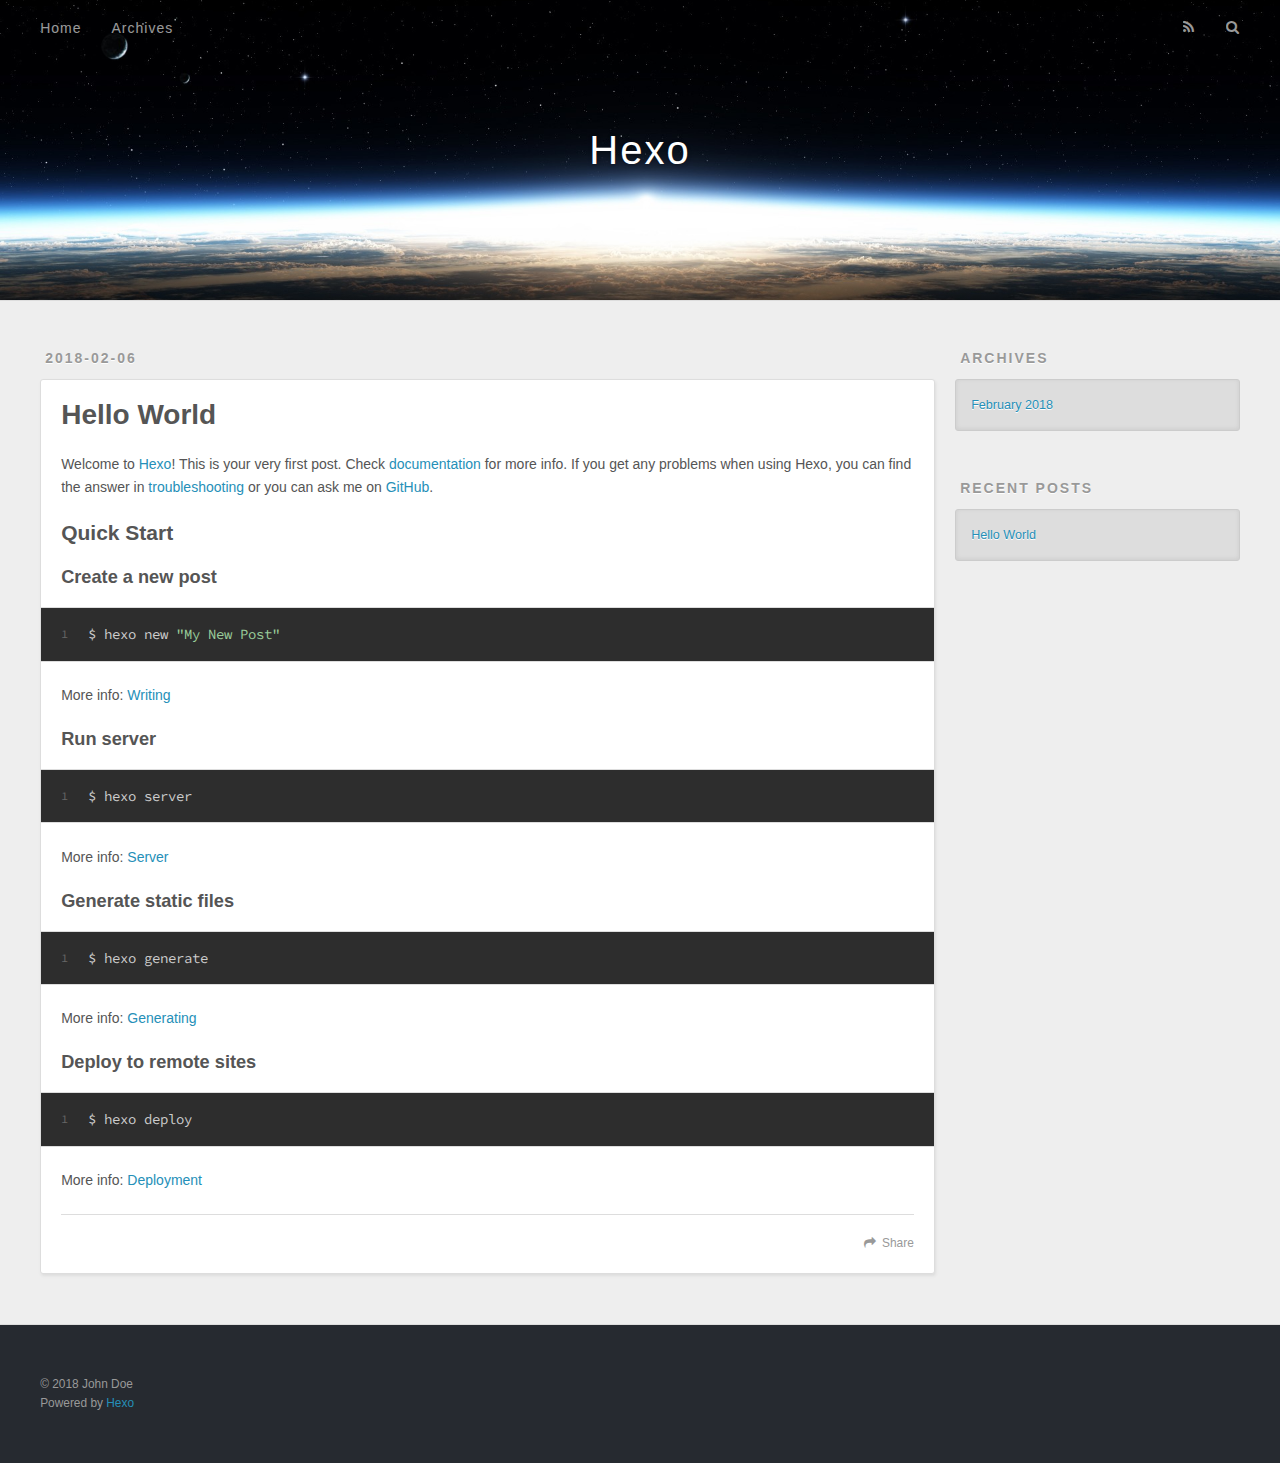
==== index.html @ 39b3f88a "Site updated: 2018-02-06 17:50:25" ====
<!DOCTYPE html>
<html>
<head>
  <meta charset="utf-8">
  
  <title>Hexo</title>
  <meta name="viewport" content="width=device-width, initial-scale=1, maximum-scale=1">
  <meta property="og:type" content="website">
<meta property="og:title" content="Hexo">
<meta property="og:url" content="http://yoursite.com/index.html">
<meta property="og:site_name" content="Hexo">
<meta name="twitter:card" content="summary">
<meta name="twitter:title" content="Hexo">
  
    <link rel="alternate" href="/atom.xml" title="Hexo" type="application/atom+xml">
  
  
    <link rel="icon" href="/favicon.png">
  
  
    <link href="//fonts.googleapis.com/css?family=Source+Code+Pro" rel="stylesheet" type="text/css">
  
  <link rel="stylesheet" href="/css/style.css">
  

</head>

<body>
  <div id="container">
    <div id="wrap">
      <header id="header">
  <div id="banner"></div>
  <div id="header-outer" class="outer">
    <div id="header-title" class="inner">
      <h1 id="logo-wrap">
        <a href="/" id="logo">Hexo</a>
      </h1>
      
    </div>
    <div id="header-inner" class="inner">
      <nav id="main-nav">
        <a id="main-nav-toggle" class="nav-icon"></a>
        
          <a class="main-nav-link" href="/">Home</a>
        
          <a class="main-nav-link" href="/archives">Archives</a>
        
      </nav>
      <nav id="sub-nav">
        
          <a id="nav-rss-link" class="nav-icon" href="/atom.xml" title="RSS Feed"></a>
        
        <a id="nav-search-btn" class="nav-icon" title="Search"></a>
      </nav>
      <div id="search-form-wrap">
        <form action="//google.com/search" method="get" accept-charset="UTF-8" class="search-form"><input type="search" name="q" class="search-form-input" placeholder="Search"><button type="submit" class="search-form-submit">&#xF002;</button><input type="hidden" name="sitesearch" value="http://yoursite.com"></form>
      </div>
    </div>
  </div>
</header>
      <div class="outer">
        <section id="main">
  
    <article id="post-hello-world" class="article article-type-post" itemscope itemprop="blogPost">
  <div class="article-meta">
    <a href="/2018/02/06/hello-world/" class="article-date">
  <time datetime="2018-02-06T09:30:48.833Z" itemprop="datePublished">2018-02-06</time>
</a>
    
  </div>
  <div class="article-inner">
    
    
      <header class="article-header">
        
  
    <h1 itemprop="name">
      <a class="article-title" href="/2018/02/06/hello-world/">Hello World</a>
    </h1>
  

      </header>
    
    <div class="article-entry" itemprop="articleBody">
      
        <p>Welcome to <a href="https://hexo.io/" target="_blank" rel="noopener">Hexo</a>! This is your very first post. Check <a href="https://hexo.io/docs/" target="_blank" rel="noopener">documentation</a> for more info. If you get any problems when using Hexo, you can find the answer in <a href="https://hexo.io/docs/troubleshooting.html" target="_blank" rel="noopener">troubleshooting</a> or you can ask me on <a href="https://github.com/hexojs/hexo/issues" target="_blank" rel="noopener">GitHub</a>.</p>
<h2 id="Quick-Start"><a href="#Quick-Start" class="headerlink" title="Quick Start"></a>Quick Start</h2><h3 id="Create-a-new-post"><a href="#Create-a-new-post" class="headerlink" title="Create a new post"></a>Create a new post</h3><figure class="highlight bash"><table><tr><td class="gutter"><pre><span class="line">1</span><br></pre></td><td class="code"><pre><span class="line">$ hexo new <span class="string">"My New Post"</span></span><br></pre></td></tr></table></figure>
<p>More info: <a href="https://hexo.io/docs/writing.html" target="_blank" rel="noopener">Writing</a></p>
<h3 id="Run-server"><a href="#Run-server" class="headerlink" title="Run server"></a>Run server</h3><figure class="highlight bash"><table><tr><td class="gutter"><pre><span class="line">1</span><br></pre></td><td class="code"><pre><span class="line">$ hexo server</span><br></pre></td></tr></table></figure>
<p>More info: <a href="https://hexo.io/docs/server.html" target="_blank" rel="noopener">Server</a></p>
<h3 id="Generate-static-files"><a href="#Generate-static-files" class="headerlink" title="Generate static files"></a>Generate static files</h3><figure class="highlight bash"><table><tr><td class="gutter"><pre><span class="line">1</span><br></pre></td><td class="code"><pre><span class="line">$ hexo generate</span><br></pre></td></tr></table></figure>
<p>More info: <a href="https://hexo.io/docs/generating.html" target="_blank" rel="noopener">Generating</a></p>
<h3 id="Deploy-to-remote-sites"><a href="#Deploy-to-remote-sites" class="headerlink" title="Deploy to remote sites"></a>Deploy to remote sites</h3><figure class="highlight bash"><table><tr><td class="gutter"><pre><span class="line">1</span><br></pre></td><td class="code"><pre><span class="line">$ hexo deploy</span><br></pre></td></tr></table></figure>
<p>More info: <a href="https://hexo.io/docs/deployment.html" target="_blank" rel="noopener">Deployment</a></p>

      
    </div>
    <footer class="article-footer">
      <a data-url="http://yoursite.com/2018/02/06/hello-world/" data-id="cjdbgsfw900002xyp3kgh2ku7" class="article-share-link">Share</a>
      
      
    </footer>
  </div>
  
</article>


  

</section>
        
          <aside id="sidebar">
  
    

  
    

  
    
  
    
  <div class="widget-wrap">
    <h3 class="widget-title">Archives</h3>
    <div class="widget">
      <ul class="archive-list"><li class="archive-list-item"><a class="archive-list-link" href="/archives/2018/02/">February 2018</a></li></ul>
    </div>
  </div>


  
    
  <div class="widget-wrap">
    <h3 class="widget-title">Recent Posts</h3>
    <div class="widget">
      <ul>
        
          <li>
            <a href="/2018/02/06/hello-world/">Hello World</a>
          </li>
        
      </ul>
    </div>
  </div>

  
</aside>
        
      </div>
      <footer id="footer">
  
  <div class="outer">
    <div id="footer-info" class="inner">
      &copy; 2018 John Doe<br>
      Powered by <a href="http://hexo.io/" target="_blank">Hexo</a>
    </div>
  </div>
</footer>
    </div>
    <nav id="mobile-nav">
  
    <a href="/" class="mobile-nav-link">Home</a>
  
    <a href="/archives" class="mobile-nav-link">Archives</a>
  
</nav>
    

<script src="//ajax.googleapis.com/ajax/libs/jquery/2.0.3/jquery.min.js"></script>


  <link rel="stylesheet" href="/fancybox/jquery.fancybox.css">
  <script src="/fancybox/jquery.fancybox.pack.js"></script>


<script src="/js/script.js"></script>

  </div>
</body>
</html>
---- css/style.css ----
body {
  width: 100%;
}
body:before,
body:after {
  content: "";
  display: table;
}
body:after {
  clear: both;
}
html,
body,
div,
span,
applet,
object,
iframe,
h1,
h2,
h3,
h4,
h5,
h6,
p,
blockquote,
pre,
a,
abbr,
acronym,
address,
big,
cite,
code,
del,
dfn,
em,
img,
ins,
kbd,
q,
s,
samp,
small,
strike,
strong,
sub,
sup,
tt,
var,
dl,
dt,
dd,
ol,
ul,
li,
fieldset,
form,
label,
legend,
table,
caption,
tbody,
tfoot,
thead,
tr,
th,
td {
  margin: 0;
  padding: 0;
  border: 0;
  outline: 0;
  font-weight: inherit;
  font-style: inherit;
  font-family: inherit;
  font-size: 100%;
  vertical-align: baseline;
}
body {
  line-height: 1;
  color: #000;
  background: #fff;
}
ol,
ul {
  list-style: none;
}
table {
  border-collapse: separate;
  border-spacing: 0;
  vertical-align: middle;
}
caption,
th,
td {
  text-align: left;
  font-weight: normal;
  vertical-align: middle;
}
a img {
  border: none;
}
input,
button {
  margin: 0;
  padding: 0;
}
input::-moz-focus-inner,
button::-moz-focus-inner {
  border: 0;
  padding: 0;
}
@font-face {
  font-family: FontAwesome;
  font-style: normal;
  font-weight: normal;
  src: url("fonts/fontawesome-webfont.eot?v=#4.0.3");
  src: url("fonts/fontawesome-webfont.eot?#iefix&v=#4.0.3") format("embedded-opentype"), url("fonts/fontawesome-webfont.woff?v=#4.0.3") format("woff"), url("fonts/fontawesome-webfont.ttf?v=#4.0.3") format("truetype"), url("fonts/fontawesome-webfont.svg#fontawesomeregular?v=#4.0.3") format("svg");
}
html,
body,
#container {
  height: 100%;
}
body {
  background: #eee;
  font: 14px "Helvetica Neue", Helvetica, Arial, sans-serif;
  -webkit-text-size-adjust: 100%;
}
.outer {
  max-width: 1220px;
  margin: 0 auto;
  padding: 0 20px;
}
.outer:before,
.outer:after {
  content: "";
  display: table;
}
.outer:after {
  clear: both;
}
.inner {
  display: inline;
  float: left;
  width: 98.33333333333333%;
  margin: 0 0.833333333333333%;
}
.left,
.alignleft {
  float: left;
}
.right,
.alignright {
  float: right;
}
.clear {
  clear: both;
}
#container {
  position: relative;
}
.mobile-nav-on {
  overflow: hidden;
}
#wrap {
  height: 100%;
  width: 100%;
  position: absolute;
  top: 0;
  left: 0;
  -webkit-transition: 0.2s ease-out;
  -moz-transition: 0.2s ease-out;
  -ms-transition: 0.2s ease-out;
  transition: 0.2s ease-out;
  z-index: 1;
  background: #eee;
}
.mobile-nav-on #wrap {
  left: 280px;
}
@media screen and (min-width: 768px) {
  #main {
    display: inline;
    float: left;
    width: 73.33333333333333%;
    margin: 0 0.833333333333333%;
  }
}
.article-date,
.article-category-link,
.archive-year,
.widget-title {
  text-decoration: none;
  text-transform: uppercase;
  letter-spacing: 2px;
  color: #999;
  margin-bottom: 1em;
  margin-left: 5px;
  line-height: 1em;
  text-shadow: 0 1px #fff;
  font-weight: bold;
}
.article-inner,
.archive-article-inner {
  background: #fff;
  -webkit-box-shadow: 1px 2px 3px #ddd;
  box-shadow: 1px 2px 3px #ddd;
  border: 1px solid #ddd;
  border-radius: 3px;
}
.article-entry h1,
.widget h1 {
  font-size: 2em;
}
.article-entry h2,
.widget h2 {
  font-size: 1.5em;
}
.article-entry h3,
.widget h3 {
  font-size: 1.3em;
}
.article-entry h4,
.widget h4 {
  font-size: 1.2em;
}
.article-entry h5,
.widget h5 {
  font-size: 1em;
}
.article-entry h6,
.widget h6 {
  font-size: 1em;
  color: #999;
}
.article-entry hr,
.widget hr {
  border: 1px dashed #ddd;
}
.article-entry strong,
.widget strong {
  font-weight: bold;
}
.article-entry em,
.widget em,
.article-entry cite,
.widget cite {
  font-style: italic;
}
.article-entry sup,
.widget sup,
.article-entry sub,
.widget sub {
  font-size: 0.75em;
  line-height: 0;
  position: relative;
  vertical-align: baseline;
}
.article-entry sup,
.widget sup {
  top: -0.5em;
}
.article-entry sub,
.widget sub {
  bottom: -0.2em;
}
.article-entry small,
.widget small {
  font-size: 0.85em;
}
.article-entry acronym,
.widget acronym,
.article-entry abbr,
.widget abbr {
  border-bottom: 1px dotted;
}
.article-entry ul,
.widget ul,
.article-entry ol,
.widget ol,
.article-entry dl,
.widget dl {
  margin: 0 20px;
  line-height: 1.6em;
}
.article-entry ul ul,
.widget ul ul,
.article-entry ol ul,
.widget ol ul,
.article-entry ul ol,
.widget ul ol,
.article-entry ol ol,
.widget ol ol {
  margin-top: 0;
  margin-bottom: 0;
}
.article-entry ul,
.widget ul {
  list-style: disc;
}
.article-entry ol,
.widget ol {
  list-style: decimal;
}
.article-entry dt,
.widget dt {
  font-weight: bold;
}
#header {
  height: 300px;
  position: relative;
  border-bottom: 1px solid #ddd;
}
#header:before,
#header:after {
  content: "";
  position: absolute;
  left: 0;
  right: 0;
  height: 40px;
}
#header:before {
  top: 0;
  background: -webkit-linear-gradient(rgba(0,0,0,0.2), transparent);
  background: -moz-linear-gradient(rgba(0,0,0,0.2), transparent);
  background: -ms-linear-gradient(rgba(0,0,0,0.2), transparent);
  background: linear-gradient(rgba(0,0,0,0.2), transparent);
}
#header:after {
  bottom: 0;
  background: -webkit-linear-gradient(transparent, rgba(0,0,0,0.2));
  background: -moz-linear-gradient(transparent, rgba(0,0,0,0.2));
  background: -ms-linear-gradient(transparent, rgba(0,0,0,0.2));
  background: linear-gradient(transparent, rgba(0,0,0,0.2));
}
#header-outer {
  height: 100%;
  position: relative;
}
#header-inner {
  position: relative;
  overflow: hidden;
}
#banner {
  position: absolute;
  top: 0;
  left: 0;
  width: 100%;
  height: 100%;
  background: url("images/banner.jpg") center #000;
  -webkit-background-size: cover;
  -moz-background-size: cover;
  background-size: cover;
  z-index: -1;
}
#header-title {
  text-align: center;
  height: 40px;
  position: absolute;
  top: 50%;
  left: 0;
  margin-top: -20px;
}
#logo,
#subtitle {
  text-decoration: none;
  color: #fff;
  font-weight: 300;
  text-shadow: 0 1px 4px rgba(0,0,0,0.3);
}
#logo {
  font-size: 40px;
  line-height: 40px;
  letter-spacing: 2px;
}
#subtitle {
  font-size: 16px;
  line-height: 16px;
  letter-spacing: 1px;
}
#subtitle-wrap {
  margin-top: 16px;
}
#main-nav {
  float: left;
  margin-left: -15px;
}
.nav-icon,
.main-nav-link {
  float: left;
  color: #fff;
  opacity: 0.6;
  text-decoration: none;
  text-shadow: 0 1px rgba(0,0,0,0.2);
  -webkit-transition: opacity 0.2s;
  -moz-transition: opacity 0.2s;
  -ms-transition: opacity 0.2s;
  transition: opacity 0.2s;
  display: block;
  padding: 20px 15px;
}
.nav-icon:hover,
.main-nav-link:hover {
  opacity: 1;
}
.nav-icon {
  font-family: FontAwesome;
  text-align: center;
  font-size: 14px;
  width: 14px;
  height: 14px;
  padding: 20px 15px;
  position: relative;
  cursor: pointer;
}
.main-nav-link {
  font-weight: 300;
  letter-spacing: 1px;
}
@media screen and (max-width: 479px) {
  .main-nav-link {
    display: none;
  }
}
#main-nav-toggle {
  display: none;
}
#main-nav-toggle:before {
  content: "\f0c9";
}
@media screen and (max-width: 479px) {
  #main-nav-toggle {
    display: block;
  }
}
#sub-nav {
  float: right;
  margin-right: -15px;
}
#nav-rss-link:before {
  content: "\f09e";
}
#nav-search-btn:before {
  content: "\f002";
}
#search-form-wrap {
  position: absolute;
  top: 15px;
  width: 150px;
  height: 30px;
  right: -150px;
  opacity: 0;
  -webkit-transition: 0.2s ease-out;
  -moz-transition: 0.2s ease-out;
  -ms-transition: 0.2s ease-out;
  transition: 0.2s ease-out;
}
#search-form-wrap.on {
  opacity: 1;
  right: 0;
}
@media screen and (max-width: 479px) {
  #search-form-wrap {
    width: 100%;
    right: -100%;
  }
}
.search-form {
  position: absolute;
  top: 0;
  left: 0;
  right: 0;
  background: #fff;
  padding: 5px 15px;
  border-radius: 15px;
  -webkit-box-shadow: 0 0 10px rgba(0,0,0,0.3);
  box-shadow: 0 0 10px rgba(0,0,0,0.3);
}
.search-form-input {
  border: none;
  background: none;
  color: #555;
  width: 100%;
  font: 13px "Helvetica Neue", Helvetica, Arial, sans-serif;
  outline: none;
}
.search-form-input::-webkit-search-results-decoration,
.search-form-input::-webkit-search-cancel-button {
  -webkit-appearance: none;
}
.search-form-submit {
  position: absolute;
  top: 50%;
  right: 10px;
  margin-top: -7px;
  font: 13px FontAwesome;
  border: none;
  background: none;
  color: #bbb;
  cursor: pointer;
}
.search-form-submit:hover,
.search-form-submit:focus {
  color: #777;
}
.article {
  margin: 50px 0;
}
.article-inner {
  overflow: hidden;
}
.article-meta:before,
.article-meta:after {
  content: "";
  display: table;
}
.article-meta:after {
  clear: both;
}
.article-date {
  float: left;
}
.article-category {
  float: left;
  line-height: 1em;
  color: #ccc;
  text-shadow: 0 1px #fff;
  margin-left: 8px;
}
.article-category:before {
  content: "\2022";
}
.article-category-link {
  margin: 0 12px 1em;
}
.article-header {
  padding: 20px 20px 0;
}
.article-title {
  text-decoration: none;
  font-size: 2em;
  font-weight: bold;
  color: #555;
  line-height: 1.1em;
  -webkit-transition: color 0.2s;
  -moz-transition: color 0.2s;
  -ms-transition: color 0.2s;
  transition: color 0.2s;
}
a.article-title:hover {
  color: #258fb8;
}
.article-entry {
  color: #555;
  padding: 0 20px;
}
.article-entry:before,
.article-entry:after {
  content: "";
  display: table;
}
.article-entry:after {
  clear: both;
}
.article-entry p,
.article-entry table {
  line-height: 1.6em;
  margin: 1.6em 0;
}
.article-entry h1,
.article-entry h2,
.article-entry h3,
.article-entry h4,
.article-entry h5,
.article-entry h6 {
  font-weight: bold;
}
.article-entry h1,
.article-entry h2,
.article-entry h3,
.article-entry h4,
.article-entry h5,
.article-entry h6 {
  line-height: 1.1em;
  margin: 1.1em 0;
}
.article-entry a {
  color: #258fb8;
  text-decoration: none;
}
.article-entry a:hover {
  text-decoration: underline;
}
.article-entry ul,
.article-entry ol,
.article-entry dl {
  margin-top: 1.6em;
  margin-bottom: 1.6em;
}
.article-entry img,
.article-entry video {
  max-width: 100%;
  height: auto;
  display: block;
  margin: auto;
}
.article-entry iframe {
  border: none;
}
.article-entry table {
  width: 100%;
  border-collapse: collapse;
  border-spacing: 0;
}
.article-entry th {
  font-weight: bold;
  border-bottom: 3px solid #ddd;
  padding-bottom: 0.5em;
}
.article-entry td {
  border-bottom: 1px solid #ddd;
  padding: 10px 0;
}
.article-entry blockquote {
  font-family: Georgia, "Times New Roman", serif;
  font-size: 1.4em;
  margin: 1.6em 20px;
  text-align: center;
}
.article-entry blockquote footer {
  font-size: 14px;
  margin: 1.6em 0;
  font-family: "Helvetica Neue", Helvetica, Arial, sans-serif;
}
.article-entry blockquote footer cite:before {
  content: "—";
  padding: 0 0.5em;
}
.article-entry .pullquote {
  text-align: left;
  width: 45%;
  margin: 0;
}
.article-entry .pullquote.left {
  margin-left: 0.5em;
  margin-right: 1em;
}
.article-entry .pullquote.right {
  margin-right: 0.5em;
  margin-left: 1em;
}
.article-entry .caption {
  color: #999;
  display: block;
  font-size: 0.9em;
  margin-top: 0.5em;
  position: relative;
  text-align: center;
}
.article-entry .video-container {
  position: relative;
  padding-top: 56.25%;
  height: 0;
  overflow: hidden;
}
.article-entry .video-container iframe,
.article-entry .video-container object,
.article-entry .video-container embed {
  position: absolute;
  top: 0;
  left: 0;
  width: 100%;
  height: 100%;
  margin-top: 0;
}
.article-more-link a {
  display: inline-block;
  line-height: 1em;
  padding: 6px 15px;
  border-radius: 15px;
  background: #eee;
  color: #999;
  text-shadow: 0 1px #fff;
  text-decoration: none;
}
.article-more-link a:hover {
  background: #258fb8;
  color: #fff;
  text-decoration: none;
  text-shadow: 0 1px #1e7293;
}
.article-footer {
  font-size: 0.85em;
  line-height: 1.6em;
  border-top: 1px solid #ddd;
  padding-top: 1.6em;
  margin: 0 20px 20px;
}
.article-footer:before,
.article-footer:after {
  content: "";
  display: table;
}
.article-footer:after {
  clear: both;
}
.article-footer a {
  color: #999;
  text-decoration: none;
}
.article-footer a:hover {
  color: #555;
}
.article-tag-list-item {
  float: left;
  margin-right: 10px;
}
.article-tag-list-link:before {
  content: "#";
}
.article-comment-link {
  float: right;
}
.article-comment-link:before {
  content: "\f075";
  font-family: FontAwesome;
  padding-right: 8px;
}
.article-share-link {
  cursor: pointer;
  float: right;
  margin-left: 20px;
}
.article-share-link:before {
  content: "\f064";
  font-family: FontAwesome;
  padding-right: 6px;
}
#article-nav {
  position: relative;
}
#article-nav:before,
#article-nav:after {
  content: "";
  display: table;
}
#article-nav:after {
  clear: both;
}
@media screen and (min-width: 768px) {
  #article-nav {
    margin: 50px 0;
  }
  #article-nav:before {
    width: 8px;
    height: 8px;
    position: absolute;
    top: 50%;
    left: 50%;
    margin-top: -4px;
    margin-left: -4px;
    content: "";
    border-radius: 50%;
    background: #ddd;
    -webkit-box-shadow: 0 1px 2px #fff;
    box-shadow: 0 1px 2px #fff;
  }
}
.article-nav-link-wrap {
  text-decoration: none;
  text-shadow: 0 1px #fff;
  color: #999;
  -webkit-box-sizing: border-box;
  -moz-box-sizing: border-box;
  box-sizing: border-box;
  margin-top: 50px;
  text-align: center;
  display: block;
}
.article-nav-link-wrap:hover {
  color: #555;
}
@media screen and (min-width: 768px) {
  .article-nav-link-wrap {
    width: 50%;
    margin-top: 0;
  }
}
@media screen and (min-width: 768px) {
  #article-nav-newer {
    float: left;
    text-align: right;
    padding-right: 20px;
  }
}
@media screen and (min-width: 768px) {
  #article-nav-older {
    float: right;
    text-align: left;
    padding-left: 20px;
  }
}
.article-nav-caption {
  text-transform: uppercase;
  letter-spacing: 2px;
  color: #ddd;
  line-height: 1em;
  font-weight: bold;
}
#article-nav-newer .article-nav-caption {
  margin-right: -2px;
}
.article-nav-title {
  font-size: 0.85em;
  line-height: 1.6em;
  margin-top: 0.5em;
}
.article-share-box {
  position: absolute;
  display: none;
  background: #fff;
  -webkit-box-shadow: 1px 2px 10px rgba(0,0,0,0.2);
  box-shadow: 1px 2px 10px rgba(0,0,0,0.2);
  border-radius: 3px;
  margin-left: -145px;
  overflow: hidden;
  z-index: 1;
}
.article-share-box.on {
  display: block;
}
.article-share-input {
  width: 100%;
  background: none;
  -webkit-box-sizing: border-box;
  -moz-box-sizing: border-box;
  box-sizing: border-box;
  font: 14px "Helvetica Neue", Helvetica, Arial, sans-serif;
  padding: 0 15px;
  color: #555;
  outline: none;
  border: 1px solid #ddd;
  border-radius: 3px 3px 0 0;
  height: 36px;
  line-height: 36px;
}
.article-share-links {
  background: #eee;
}
.article-share-links:before,
.article-share-links:after {
  content: "";
  display: table;
}
.article-share-links:after {
  clear: both;
}
.article-share-twitter,
.article-share-facebook,
.article-share-pinterest,
.article-share-google {
  width: 50px;
  height: 36px;
  display: block;
  float: left;
  position: relative;
  color: #999;
  text-shadow: 0 1px #fff;
}
.article-share-twitter:before,
.article-share-facebook:before,
.article-share-pinterest:before,
.article-share-google:before {
  font-size: 20px;
  font-family: FontAwesome;
  width: 20px;
  height: 20px;
  position: absolute;
  top: 50%;
  left: 50%;
  margin-top: -10px;
  margin-left: -10px;
  text-align: center;
}
.article-share-twitter:hover,
.article-share-facebook:hover,
.article-share-pinterest:hover,
.article-share-google:hover {
  color: #fff;
}
.article-share-twitter:before {
  content: "\f099";
}
.article-share-twitter:hover {
  background: #00aced;
  text-shadow: 0 1px #008abe;
}
.article-share-facebook:before {
  content: "\f09a";
}
.article-share-facebook:hover {
  background: #3b5998;
  text-shadow: 0 1px #2f477a;
}
.article-share-pinterest:before {
  content: "\f0d2";
}
.article-share-pinterest:hover {
  background: #cb2027;
  text-shadow: 0 1px #a21a1f;
}
.article-share-google:before {
  content: "\f0d5";
}
.article-share-google:hover {
  background: #dd4b39;
  text-shadow: 0 1px #be3221;
}
.article-gallery {
  background: #000;
  position: relative;
}
.article-gallery-photos {
  position: relative;
  overflow: hidden;
}
.article-gallery-img {
  display: none;
  max-width: 100%;
}
.article-gallery-img:first-child {
  display: block;
}
.article-gallery-img.loaded {
  position: absolute;
  display: block;
}
.article-gallery-img img {
  display: block;
  max-width: 100%;
  margin: 0 auto;
}
#comments {
  background: #fff;
  -webkit-box-shadow: 1px 2px 3px #ddd;
  box-shadow: 1px 2px 3px #ddd;
  padding: 20px;
  border: 1px solid #ddd;
  border-radius: 3px;
  margin: 50px 0;
}
#comments a {
  color: #258fb8;
}
.archives-wrap {
  margin: 50px 0;
}
.archives:before,
.archives:after {
  content: "";
  display: table;
}
.archives:after {
  clear: both;
}
.archive-year-wrap {
  margin-bottom: 1em;
}
.archives {
  -webkit-column-gap: 10px;
  -moz-column-gap: 10px;
  column-gap: 10px;
}
@media screen and (min-width: 480px) and (max-width: 767px) {
  .archives {
    -webkit-column-count: 2;
    -moz-column-count: 2;
    column-count: 2;
  }
}
@media screen and (min-width: 768px) {
  .archives {
    -webkit-column-count: 3;
    -moz-column-count: 3;
    column-count: 3;
  }
}
.archive-article {
  -webkit-column-break-inside: avoid;
  page-break-inside: avoid;
  overflow: hidden;
  break-inside: avoid-column;
}
.archive-article-inner {
  padding: 10px;
  margin-bottom: 15px;
}
.archive-article-title {
  text-decoration: none;
  font-weight: bold;
  color: #555;
  -webkit-transition: color 0.2s;
  -moz-transition: color 0.2s;
  -ms-transition: color 0.2s;
  transition: color 0.2s;
  line-height: 1.6em;
}
.archive-article-title:hover {
  color: #258fb8;
}
.archive-article-footer {
  margin-top: 1em;
}
.archive-article-date {
  color: #999;
  text-decoration: none;
  font-size: 0.85em;
  line-height: 1em;
  margin-bottom: 0.5em;
  display: block;
}
#page-nav {
  margin: 50px auto;
  background: #fff;
  -webkit-box-shadow: 1px 2px 3px #ddd;
  box-shadow: 1px 2px 3px #ddd;
  border: 1px solid #ddd;
  border-radius: 3px;
  text-align: center;
  color: #999;
  overflow: hidden;
}
#page-nav:before,
#page-nav:after {
  content: "";
  display: table;
}
#page-nav:after {
  clear: both;
}
#page-nav a,
#page-nav span {
  padding: 10px 20px;
  line-height: 1;
  height: 2ex;
}
#page-nav a {
  color: #999;
  text-decoration: none;
}
#page-nav a:hover {
  background: #999;
  color: #fff;
}
#page-nav .prev {
  float: left;
}
#page-nav .next {
  float: right;
}
#page-nav .page-number {
  display: inline-block;
}
@media screen and (max-width: 479px) {
  #page-nav .page-number {
    display: none;
  }
}
#page-nav .current {
  color: #555;
  font-weight: bold;
}
#page-nav .space {
  color: #ddd;
}
#footer {
  background: #262a30;
  padding: 50px 0;
  border-top: 1px solid #ddd;
  color: #999;
}
#footer a {
  color: #258fb8;
  text-decoration: none;
}
#footer a:hover {
  text-decoration: underline;
}
#footer-info {
  line-height: 1.6em;
  font-size: 0.85em;
}
.article-entry pre,
.article-entry .highlight {
  background: #2d2d2d;
  margin: 0 -20px;
  padding: 15px 20px;
  border-style: solid;
  border-color: #ddd;
  border-width: 1px 0;
  overflow: auto;
  color: #ccc;
  line-height: 22.400000000000002px;
}
.article-entry .highlight .gutter pre,
.article-entry .gist .gist-file .gist-data .line-numbers {
  color: #666;
  font-size: 0.85em;
}
.article-entry pre,
.article-entry code {
  font-family: "Source Code Pro", Consolas, Monaco, Menlo, Consolas, monospace;
}
.article-entry code {
  background: #eee;
  text-shadow: 0 1px #fff;
  padding: 0 0.3em;
}
.article-entry pre code {
  background: none;
  text-shadow: none;
  padding: 0;
}
.article-entry .highlight pre {
  border: none;
  margin: 0;
  padding: 0;
}
.article-entry .highlight table {
  margin: 0;
  width: auto;
}
.article-entry .highlight td {
  border: none;
  padding: 0;
}
.article-entry .highlight figcaption {
  font-size: 0.85em;
  color: #999;
  line-height: 1em;
  margin-bottom: 1em;
}
.article-entry .highlight figcaption:before,
.article-entry .highlight figcaption:after {
  content: "";
  display: table;
}
.article-entry .highlight figcaption:after {
  clear: both;
}
.article-entry .highlight figcaption a {
  float: right;
}
.article-entry .highlight .gutter pre {
  text-align: right;
  padding-right: 20px;
}
.article-entry .highlight .line {
  height: 22.400000000000002px;
}
.article-entry .highlight .line.marked {
  background: #515151;
}
.article-entry .gist {
  margin: 0 -20px;
  border-style: solid;
  border-color: #ddd;
  border-width: 1px 0;
  background: #2d2d2d;
  padding: 15px 20px 15px 0;
}
.article-entry .gist .gist-file {
  border: none;
  font-family: "Source Code Pro", Consolas, Monaco, Menlo, Consolas, monospace;
  margin: 0;
}
.article-entry .gist .gist-file .gist-data {
  background: none;
  border: none;
}
.article-entry .gist .gist-file .gist-data .line-numbers {
  background: none;
  border: none;
  padding: 0 20px 0 0;
}
.article-entry .gist .gist-file .gist-data .line-data {
  padding: 0 !important;
}
.article-entry .gist .gist-file .highlight {
  margin: 0;
  padding: 0;
  border: none;
}
.article-entry .gist .gist-file .gist-meta {
  background: #2d2d2d;
  color: #999;
  font: 0.85em "Helvetica Neue", Helvetica, Arial, sans-serif;
  text-shadow: 0 0;
  padding: 0;
  margin-top: 1em;
  margin-left: 20px;
}
.article-entry .gist .gist-file .gist-meta a {
  color: #258fb8;
  font-weight: normal;
}
.article-entry .gist .gist-file .gist-meta a:hover {
  text-decoration: underline;
}
pre .comment,
pre .title {
  color: #999;
}
pre .variable,
pre .attribute,
pre .tag,
pre .regexp,
pre .ruby .constant,
pre .xml .tag .title,
pre .xml .pi,
pre .xml .doctype,
pre .html .doctype,
pre .css .id,
pre .css .class,
pre .css .pseudo {
  color: #f2777a;
}
pre .number,
pre .preprocessor,
pre .built_in,
pre .literal,
pre .params,
pre .constant {
  color: #f99157;
}
pre .class,
pre .ruby .class .title,
pre .css .rules .attribute {
  color: #9c9;
}
pre .string,
pre .value,
pre .inheritance,
pre .header,
pre .ruby .symbol,
pre .xml .cdata {
  color: #9c9;
}
pre .css .hexcolor {
  color: #6cc;
}
pre .function,
pre .python .decorator,
pre .python .title,
pre .ruby .function .title,
pre .ruby .title .keyword,
pre .perl .sub,
pre .javascript .title,
pre .coffeescript .title {
  color: #69c;
}
pre .keyword,
pre .javascript .function {
  color: #c9c;
}
@media screen and (max-width: 479px) {
  #mobile-nav {
    position: absolute;
    top: 0;
    left: 0;
    width: 280px;
    height: 100%;
    background: #191919;
    border-right: 1px solid #fff;
  }
}
@media screen and (max-width: 479px) {
  .mobile-nav-link {
    display: block;
    color: #999;
    text-decoration: none;
    padding: 15px 20px;
    font-weight: bold;
  }
  .mobile-nav-link:hover {
    color: #fff;
  }
}
@media screen and (min-width: 768px) {
  #sidebar {
    display: inline;
    float: left;
    width: 23.333333333333332%;
    margin: 0 0.833333333333333%;
  }
}
.widget-wrap {
  margin: 50px 0;
}
.widget {
  color: #777;
  text-shadow: 0 1px #fff;
  background: #ddd;
  -webkit-box-shadow: 0 -1px 4px #ccc inset;
  box-shadow: 0 -1px 4px #ccc inset;
  border: 1px solid #ccc;
  padding: 15px;
  border-radius: 3px;
}
.widget a {
  color: #258fb8;
  text-decoration: none;
}
.widget a:hover {
  text-decoration: underline;
}
.widget ul ul,
.widget ol ul,
.widget dl ul,
.widget ul ol,
.widget ol ol,
.widget dl ol,
.widget ul dl,
.widget ol dl,
.widget dl dl {
  margin-left: 15px;
  list-style: disc;
}
.widget {
  line-height: 1.6em;
  word-wrap: break-word;
  font-size: 0.9em;
}
.widget ul,
.widget ol {
  list-style: none;
  margin: 0;
}
.widget ul ul,
.widget ol ul,
.widget ul ol,
.widget ol ol {
  margin: 0 20px;
}
.widget ul ul,
.widget ol ul {
  list-style: disc;
}
.widget ul ol,
.widget ol ol {
  list-style: decimal;
}
.category-list-count,
.tag-list-count,
.archive-list-count {
  padding-left: 5px;
  color: #999;
  font-size: 0.85em;
}
.category-list-count:before,
.tag-list-count:before,
.archive-list-count:before {
  content: "(";
}
.category-list-count:after,
.tag-list-count:after,
.archive-list-count:after {
  content: ")";
}
.tagcloud a {
  margin-right: 5px;
  display: inline-block;
}
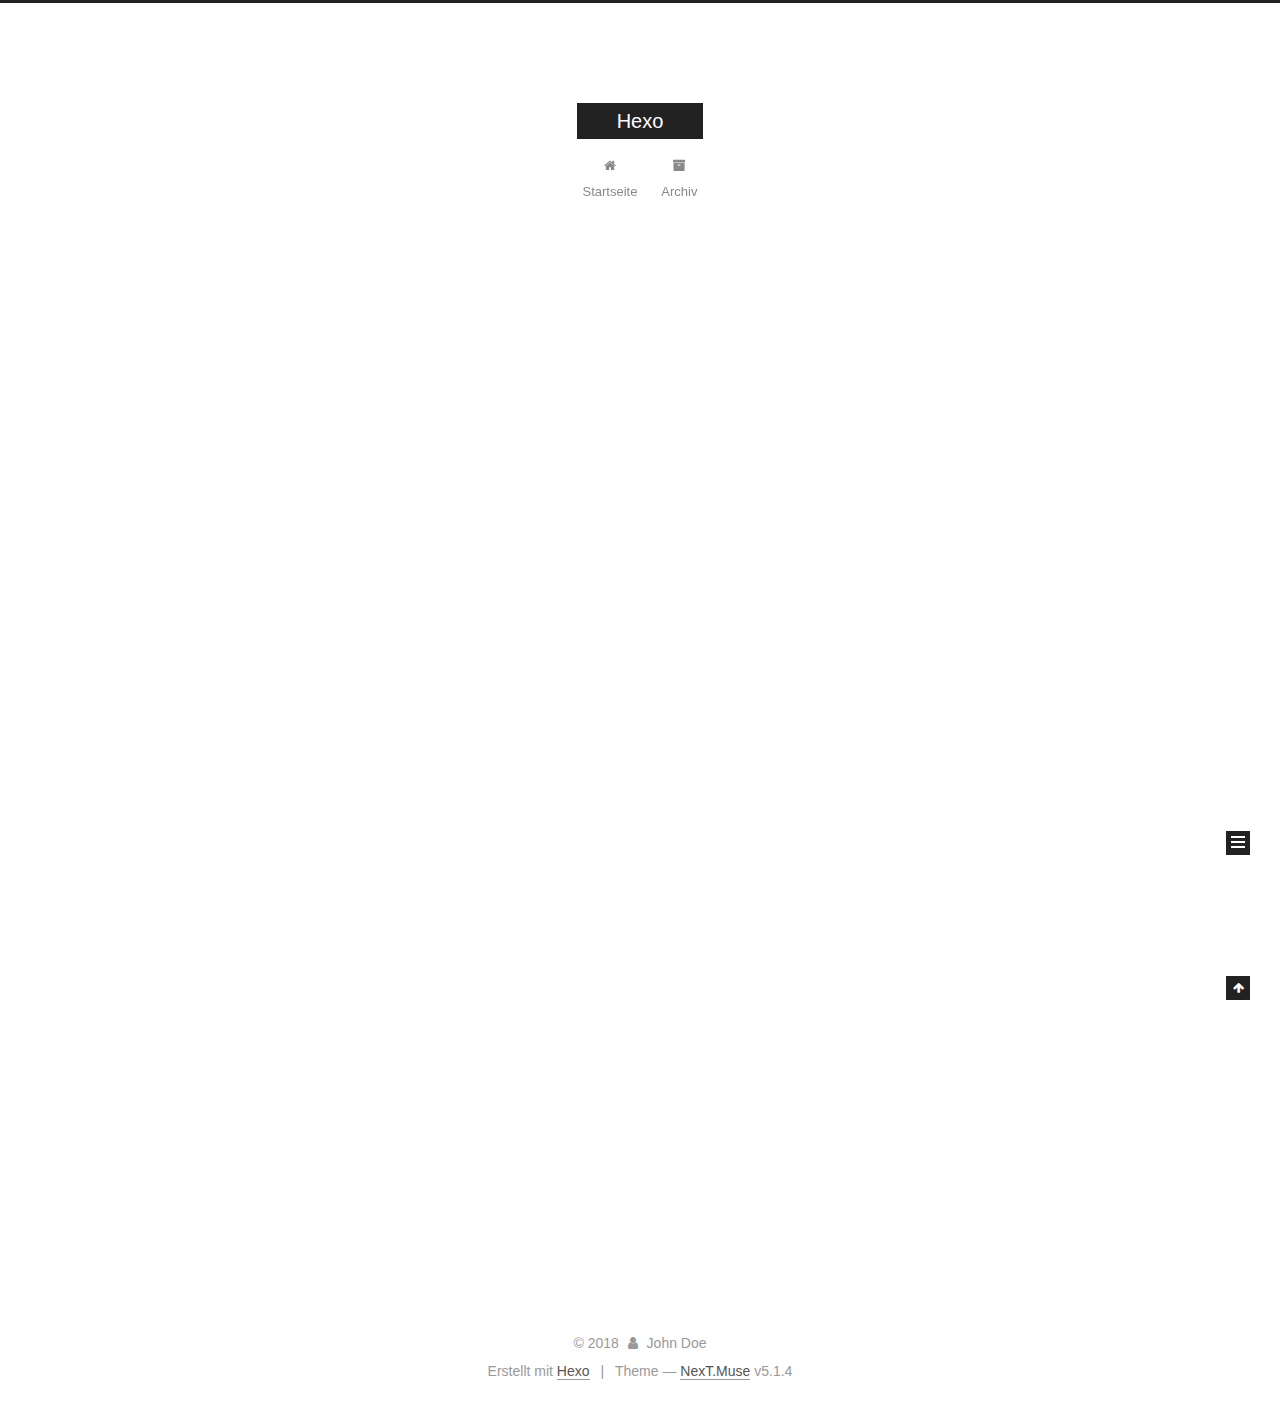
==== commit dec72934: "Site updated: 2018-02-07 09:12:26" ====
--- a/index.html
+++ b/index.html
@@ -1,89 +1,305 @@
 <!DOCTYPE html>
-<html>
+
+
+
+  
+
+
+<html class="theme-next muse use-motion" lang="">
 <head>
-  <meta charset="utf-8">
-  
-  <title>Hexo</title>
-  <meta name="viewport" content="width=device-width, initial-scale=1, maximum-scale=1">
-  <meta property="og:type" content="website">
+  <meta charset="UTF-8"/>
+<meta http-equiv="X-UA-Compatible" content="IE=edge" />
+<meta name="viewport" content="width=device-width, initial-scale=1, maximum-scale=1"/>
+<meta name="theme-color" content="#222">
+
+
+
+
+
+
+
+
+
+<meta http-equiv="Cache-Control" content="no-transform" />
+<meta http-equiv="Cache-Control" content="no-siteapp" />
+
+
+
+
+
+
+
+
+
+
+
+
+
+
+
+
+  
+  
+  <link href="/lib/fancybox/source/jquery.fancybox.css?v=2.1.5" rel="stylesheet" type="text/css" />
+
+
+
+
+
+
+
+<link href="/lib/font-awesome/css/font-awesome.min.css?v=4.6.2" rel="stylesheet" type="text/css" />
+
+<link href="/css/main.css?v=5.1.4" rel="stylesheet" type="text/css" />
+
+
+  <link rel="apple-touch-icon" sizes="180x180" href="/images/apple-touch-icon-next.png?v=5.1.4">
+
+
+  <link rel="icon" type="image/png" sizes="32x32" href="/images/favicon-32x32-next.png?v=5.1.4">
+
+
+  <link rel="icon" type="image/png" sizes="16x16" href="/images/favicon-16x16-next.png?v=5.1.4">
+
+
+  <link rel="mask-icon" href="/images/logo.svg?v=5.1.4" color="#222">
+
+
+
+
+
+  <meta name="keywords" content="Hexo, NexT" />
+
+
+
+
+
+
+
+
+
+
+<meta property="og:type" content="website">
 <meta property="og:title" content="Hexo">
 <meta property="og:url" content="http://yoursite.com/index.html">
 <meta property="og:site_name" content="Hexo">
 <meta name="twitter:card" content="summary">
 <meta name="twitter:title" content="Hexo">
-  
-    <link rel="alternate" href="/atom.xml" title="Hexo" type="application/atom+xml">
-  
-  
-    <link rel="icon" href="/favicon.png">
-  
-  
-    <link href="//fonts.googleapis.com/css?family=Source+Code+Pro" rel="stylesheet" type="text/css">
-  
-  <link rel="stylesheet" href="/css/style.css">
-  
+
+
+
+<script type="text/javascript" id="hexo.configurations">
+  var NexT = window.NexT || {};
+  var CONFIG = {
+    root: '/',
+    scheme: 'Muse',
+    version: '5.1.4',
+    sidebar: {"position":"left","display":"post","offset":12,"b2t":false,"scrollpercent":false,"onmobile":false},
+    fancybox: true,
+    tabs: true,
+    motion: {"enable":true,"async":false,"transition":{"post_block":"fadeIn","post_header":"slideDownIn","post_body":"slideDownIn","coll_header":"slideLeftIn","sidebar":"slideUpIn"}},
+    duoshuo: {
+      userId: '0',
+      author: 'Author'
+    },
+    algolia: {
+      applicationID: '',
+      apiKey: '',
+      indexName: '',
+      hits: {"per_page":10},
+      labels: {"input_placeholder":"Search for Posts","hits_empty":"We didn't find any results for the search: ${query}","hits_stats":"${hits} results found in ${time} ms"}
+    }
+  };
+</script>
+
+
+
+  <link rel="canonical" href="http://yoursite.com/"/>
+
+
+
+
+
+  <title>Hexo</title>
+  
+
+
+
+
+
+
+
 
 </head>
 
-<body>
-  <div id="container">
-    <div id="wrap">
-      <header id="header">
-  <div id="banner"></div>
-  <div id="header-outer" class="outer">
-    <div id="header-title" class="inner">
-      <h1 id="logo-wrap">
-        <a href="/" id="logo">Hexo</a>
-      </h1>
-      
+<body itemscope itemtype="http://schema.org/WebPage" lang="">
+
+  
+  
+    
+  
+
+  <div class="container sidebar-position-left 
+  page-home">
+    <div class="headband"></div>
+
+    <header id="header" class="header" itemscope itemtype="http://schema.org/WPHeader">
+      <div class="header-inner"><div class="site-brand-wrapper">
+  <div class="site-meta ">
+    
+
+    <div class="custom-logo-site-title">
+      <a href="/"  class="brand" rel="start">
+        <span class="logo-line-before"><i></i></span>
+        <span class="site-title">Hexo</span>
+        <span class="logo-line-after"><i></i></span>
+      </a>
     </div>
-    <div id="header-inner" class="inner">
-      <nav id="main-nav">
-        <a id="main-nav-toggle" class="nav-icon"></a>
-        
-          <a class="main-nav-link" href="/">Home</a>
-        
-          <a class="main-nav-link" href="/archives">Archives</a>
-        
-      </nav>
-      <nav id="sub-nav">
-        
-          <a id="nav-rss-link" class="nav-icon" href="/atom.xml" title="RSS Feed"></a>
-        
-        <a id="nav-search-btn" class="nav-icon" title="Search"></a>
-      </nav>
-      <div id="search-form-wrap">
-        <form action="//google.com/search" method="get" accept-charset="UTF-8" class="search-form"><input type="search" name="q" class="search-form-input" placeholder="Search"><button type="submit" class="search-form-submit">&#xF002;</button><input type="hidden" name="sitesearch" value="http://yoursite.com"></form>
-      </div>
-    </div>
+      
+        <p class="site-subtitle"></p>
+      
   </div>
-</header>
-      <div class="outer">
-        <section id="main">
-  
-    <article id="post-hello-world" class="article article-type-post" itemscope itemprop="blogPost">
-  <div class="article-meta">
-    <a href="/2018/02/06/hello-world/" class="article-date">
-  <time datetime="2018-02-06T09:30:48.833Z" itemprop="datePublished">2018-02-06</time>
-</a>
-    
+
+  <div class="site-nav-toggle">
+    <button>
+      <span class="btn-bar"></span>
+      <span class="btn-bar"></span>
+      <span class="btn-bar"></span>
+    </button>
   </div>
-  <div class="article-inner">
-    
-    
-      <header class="article-header">
-        
-  
-    <h1 itemprop="name">
-      <a class="article-title" href="/2018/02/06/hello-world/">Hello World</a>
-    </h1>
-  
-
+</div>
+
+<nav class="site-nav">
+  
+
+  
+    <ul id="menu" class="menu">
+      
+        
+        <li class="menu-item menu-item-home">
+          <a href="/" rel="section">
+            
+              <i class="menu-item-icon fa fa-fw fa-home"></i> <br />
+            
+            Startseite
+          </a>
+        </li>
+      
+        
+        <li class="menu-item menu-item-archives">
+          <a href="/archives/" rel="section">
+            
+              <i class="menu-item-icon fa fa-fw fa-archive"></i> <br />
+            
+            Archiv
+          </a>
+        </li>
+      
+
+      
+    </ul>
+  
+
+  
+</nav>
+
+
+
+ </div>
+    </header>
+
+    <main id="main" class="main">
+      <div class="main-inner">
+        <div class="content-wrap">
+          <div id="content" class="content">
+            
+  <section id="posts" class="posts-expand">
+    
+      
+
+  
+
+  
+  
+  
+
+  <article class="post post-type-normal" itemscope itemtype="http://schema.org/Article">
+  
+  
+  
+  <div class="post-block">
+    <link itemprop="mainEntityOfPage" href="http://yoursite.com/2018/02/06/hello-world/">
+
+    <span hidden itemprop="author" itemscope itemtype="http://schema.org/Person">
+      <meta itemprop="name" content="John Doe">
+      <meta itemprop="description" content="">
+      <meta itemprop="image" content="/images/avatar.gif">
+    </span>
+
+    <span hidden itemprop="publisher" itemscope itemtype="http://schema.org/Organization">
+      <meta itemprop="name" content="Hexo">
+    </span>
+
+    
+      <header class="post-header">
+
+        
+        
+          <h1 class="post-title" itemprop="name headline">
+                
+                <a class="post-title-link" href="/2018/02/06/hello-world/" itemprop="url">Hello World</a></h1>
+        
+
+        <div class="post-meta">
+          <span class="post-time">
+            
+              <span class="post-meta-item-icon">
+                <i class="fa fa-calendar-o"></i>
+              </span>
+              
+                <span class="post-meta-item-text">Veröffentlicht am</span>
+              
+              <time title="Post created" itemprop="dateCreated datePublished" datetime="2018-02-06T17:30:48+08:00">
+                2018-02-06
+              </time>
+            
+
+            
+
+            
+          </span>
+
+          
+
+          
+            
+          
+
+          
+          
+
+          
+
+          
+
+          
+
+        </div>
       </header>
     
-    <div class="article-entry" itemprop="articleBody">
-      
-        <p>Welcome to <a href="https://hexo.io/" target="_blank" rel="noopener">Hexo</a>! This is your very first post. Check <a href="https://hexo.io/docs/" target="_blank" rel="noopener">documentation</a> for more info. If you get any problems when using Hexo, you can find the answer in <a href="https://hexo.io/docs/troubleshooting.html" target="_blank" rel="noopener">troubleshooting</a> or you can ask me on <a href="https://github.com/hexojs/hexo/issues" target="_blank" rel="noopener">GitHub</a>.</p>
+
+    
+    
+    
+    <div class="post-body" itemprop="articleBody">
+
+      
+      
+
+      
+        
+          
+            <p>Welcome to <a href="https://hexo.io/" target="_blank" rel="noopener">Hexo</a>! This is your very first post. Check <a href="https://hexo.io/docs/" target="_blank" rel="noopener">documentation</a> for more info. If you get any problems when using Hexo, you can find the answer in <a href="https://hexo.io/docs/troubleshooting.html" target="_blank" rel="noopener">troubleshooting</a> or you can ask me on <a href="https://github.com/hexojs/hexo/issues" target="_blank" rel="noopener">GitHub</a>.</p>
 <h2 id="Quick-Start"><a href="#Quick-Start" class="headerlink" title="Quick Start"></a>Quick Start</h2><h3 id="Create-a-new-post"><a href="#Create-a-new-post" class="headerlink" title="Create a new post"></a>Create a new post</h3><figure class="highlight bash"><table><tr><td class="gutter"><pre><span class="line">1</span><br></pre></td><td class="code"><pre><span class="line">$ hexo new <span class="string">"My New Post"</span></span><br></pre></td></tr></table></figure>
 <p>More info: <a href="https://hexo.io/docs/writing.html" target="_blank" rel="noopener">Writing</a></p>
 <h3 id="Run-server"><a href="#Run-server" class="headerlink" title="Run server"></a>Run server</h3><figure class="highlight bash"><table><tr><td class="gutter"><pre><span class="line">1</span><br></pre></td><td class="code"><pre><span class="line">$ hexo server</span><br></pre></td></tr></table></figure>
@@ -93,88 +309,307 @@
 <h3 id="Deploy-to-remote-sites"><a href="#Deploy-to-remote-sites" class="headerlink" title="Deploy to remote sites"></a>Deploy to remote sites</h3><figure class="highlight bash"><table><tr><td class="gutter"><pre><span class="line">1</span><br></pre></td><td class="code"><pre><span class="line">$ hexo deploy</span><br></pre></td></tr></table></figure>
 <p>More info: <a href="https://hexo.io/docs/deployment.html" target="_blank" rel="noopener">Deployment</a></p>
 
+          
+        
       
     </div>
-    <footer class="article-footer">
-      <a data-url="http://yoursite.com/2018/02/06/hello-world/" data-id="cjdbgsfw900002xyp3kgh2ku7" class="article-share-link">Share</a>
-      
+    
+    
+    
+
+    
+
+    
+
+    
+
+    <footer class="post-footer">
+      
+
+      
+
+      
+
+      
+      
+        <div class="post-eof"></div>
       
     </footer>
   </div>
   
-</article>
-
-
-  
-
-</section>
-        
-          <aside id="sidebar">
-  
-    
-
-  
-    
-
-  
-    
-  
-    
-  <div class="widget-wrap">
-    <h3 class="widget-title">Archives</h3>
-    <div class="widget">
-      <ul class="archive-list"><li class="archive-list-item"><a class="archive-list-link" href="/archives/2018/02/">February 2018</a></li></ul>
+  
+  
+  </article>
+
+
+    
+  </section>
+
+  
+
+
+          </div>
+          
+
+
+          
+
+        </div>
+        
+          
+  
+  <div class="sidebar-toggle">
+    <div class="sidebar-toggle-line-wrap">
+      <span class="sidebar-toggle-line sidebar-toggle-line-first"></span>
+      <span class="sidebar-toggle-line sidebar-toggle-line-middle"></span>
+      <span class="sidebar-toggle-line sidebar-toggle-line-last"></span>
     </div>
   </div>
 
-
-  
-    
-  <div class="widget-wrap">
-    <h3 class="widget-title">Recent Posts</h3>
-    <div class="widget">
-      <ul>
-        
-          <li>
-            <a href="/2018/02/06/hello-world/">Hello World</a>
-          </li>
-        
-      </ul>
+  <aside id="sidebar" class="sidebar">
+    
+    <div class="sidebar-inner">
+
+      
+
+      
+
+      <section class="site-overview-wrap sidebar-panel sidebar-panel-active">
+        <div class="site-overview">
+          <div class="site-author motion-element" itemprop="author" itemscope itemtype="http://schema.org/Person">
+            
+              <p class="site-author-name" itemprop="name">John Doe</p>
+              <p class="site-description motion-element" itemprop="description"></p>
+          </div>
+
+          <nav class="site-state motion-element">
+
+            
+              <div class="site-state-item site-state-posts">
+              
+                <a href="/archives/">
+              
+                  <span class="site-state-item-count">1</span>
+                  <span class="site-state-item-name">Artikel</span>
+                </a>
+              </div>
+            
+
+            
+
+            
+
+          </nav>
+
+          
+
+          
+
+          
+          
+
+          
+          
+
+          
+
+        </div>
+      </section>
+
+      
+
+      
+
     </div>
+  </aside>
+
+
+        
+      </div>
+    </main>
+
+    <footer id="footer" class="footer">
+      <div class="footer-inner">
+        <div class="copyright">&copy; <span itemprop="copyrightYear">2018</span>
+  <span class="with-love">
+    <i class="fa fa-user"></i>
+  </span>
+  <span class="author" itemprop="copyrightHolder">John Doe</span>
+
+  
+</div>
+
+
+  <div class="powered-by">Erstellt mit  <a class="theme-link" target="_blank" href="https://hexo.io">Hexo</a></div>
+
+
+
+  <span class="post-meta-divider">|</span>
+
+
+
+  <div class="theme-info">Theme &mdash; <a class="theme-link" target="_blank" href="https://github.com/iissnan/hexo-theme-next">NexT.Muse</a> v5.1.4</div>
+
+
+
+
+        
+
+
+
+
+
+
+
+        
+      </div>
+    </footer>
+
+    
+      <div class="back-to-top">
+        <i class="fa fa-arrow-up"></i>
+        
+      </div>
+    
+
+    
+
   </div>
 
   
-</aside>
-        
-      </div>
-      <footer id="footer">
-  
-  <div class="outer">
-    <div id="footer-info" class="inner">
-      &copy; 2018 John Doe<br>
-      Powered by <a href="http://hexo.io/" target="_blank">Hexo</a>
-    </div>
-  </div>
-</footer>
-    </div>
-    <nav id="mobile-nav">
-  
-    <a href="/" class="mobile-nav-link">Home</a>
-  
-    <a href="/archives" class="mobile-nav-link">Archives</a>
-  
-</nav>
-    
-
-<script src="//ajax.googleapis.com/ajax/libs/jquery/2.0.3/jquery.min.js"></script>
-
-
-  <link rel="stylesheet" href="/fancybox/jquery.fancybox.css">
-  <script src="/fancybox/jquery.fancybox.pack.js"></script>
-
-
-<script src="/js/script.js"></script>
-
-  </div>
+
+<script type="text/javascript">
+  if (Object.prototype.toString.call(window.Promise) !== '[object Function]') {
+    window.Promise = null;
+  }
+</script>
+
+
+
+
+
+
+
+
+
+  
+
+
+
+
+
+
+
+
+
+
+
+
+  
+  
+    <script type="text/javascript" src="/lib/jquery/index.js?v=2.1.3"></script>
+  
+
+  
+  
+    <script type="text/javascript" src="/lib/fastclick/lib/fastclick.min.js?v=1.0.6"></script>
+  
+
+  
+  
+    <script type="text/javascript" src="/lib/jquery_lazyload/jquery.lazyload.js?v=1.9.7"></script>
+  
+
+  
+  
+    <script type="text/javascript" src="/lib/velocity/velocity.min.js?v=1.2.1"></script>
+  
+
+  
+  
+    <script type="text/javascript" src="/lib/velocity/velocity.ui.min.js?v=1.2.1"></script>
+  
+
+  
+  
+    <script type="text/javascript" src="/lib/fancybox/source/jquery.fancybox.pack.js?v=2.1.5"></script>
+  
+
+
+  
+
+
+  <script type="text/javascript" src="/js/src/utils.js?v=5.1.4"></script>
+
+  <script type="text/javascript" src="/js/src/motion.js?v=5.1.4"></script>
+
+
+
+  
+  
+
+  
+
+  
+
+
+  <script type="text/javascript" src="/js/src/bootstrap.js?v=5.1.4"></script>
+
+
+
+  
+
+
+  
+
+
+
+
+	
+
+
+
+
+
+  
+
+
+
+
+
+  
+
+
+
+
+
+
+
+
+
+
+
+
+  
+
+
+
+
+
+  
+
+  
+
+  
+
+  
+  
+
+  
+
+  
+
+  
+
 </body>
-</html>+</html>
--- a/css/main.css
+++ b/css/main.css
@@ -0,0 +1,2662 @@
+/* normalize.css v3.0.2 | MIT License | git.io/normalize */
+html {
+  font-family: sans-serif; /* 1 */
+  -ms-text-size-adjust: 100%; /* 2 */
+  -webkit-text-size-adjust: 100%; /* 2 */
+}
+body {
+  margin: 0;
+}
+article,
+aside,
+details,
+figcaption,
+figure,
+footer,
+header,
+hgroup,
+main,
+menu,
+nav,
+section,
+summary {
+  display: block;
+}
+audio,
+canvas,
+progress,
+video {
+  display: inline-block; /* 1 */
+  vertical-align: baseline; /* 2 */
+}
+audio:not([controls]) {
+  display: none;
+  height: 0;
+}
+[hidden],
+template {
+  display: none;
+}
+a {
+  background-color: transparent;
+}
+a:active,
+a:hover {
+  outline: 0;
+}
+abbr[title] {
+  border-bottom: 1px dotted;
+}
+b,
+strong {
+  font-weight: bold;
+}
+dfn {
+  font-style: italic;
+}
+h1 {
+  font-size: 2em;
+  margin: 0.67em 0;
+}
+mark {
+  background: #ff0;
+  color: #000;
+}
+small {
+  font-size: 80%;
+}
+sub,
+sup {
+  font-size: 75%;
+  line-height: 0;
+  position: relative;
+  vertical-align: baseline;
+}
+sup {
+  top: -0.5em;
+}
+sub {
+  bottom: -0.25em;
+}
+img {
+  border: 0;
+}
+svg:not(:root) {
+  overflow: hidden;
+}
+figure {
+  margin: 1em 40px;
+}
+hr {
+  -moz-box-sizing: content-box;
+  box-sizing: content-box;
+  height: 0;
+}
+pre {
+  overflow: auto;
+}
+code,
+kbd,
+pre,
+samp {
+  font-family: monospace, monospace;
+  font-size: 1em;
+}
+button,
+input,
+optgroup,
+select,
+textarea {
+  color: inherit; /* 1 */
+  font: inherit; /* 2 */
+  margin: 0; /* 3 */
+}
+button {
+  overflow: visible;
+}
+button,
+select {
+  text-transform: none;
+}
+button,
+html input[type="button"],
+input[type="reset"],
+input[type="submit"] {
+  -webkit-appearance: button; /* 2 */
+  cursor: pointer; /* 3 */
+}
+button[disabled],
+html input[disabled] {
+  cursor: default;
+}
+button::-moz-focus-inner,
+input::-moz-focus-inner {
+  border: 0;
+  padding: 0;
+}
+input {
+  line-height: normal;
+}
+input[type="checkbox"],
+input[type="radio"] {
+  box-sizing: border-box; /* 1 */
+  padding: 0; /* 2 */
+}
+input[type="number"]::-webkit-inner-spin-button,
+input[type="number"]::-webkit-outer-spin-button {
+  height: auto;
+}
+input[type="search"] {
+  -webkit-appearance: textfield; /* 1 */
+  -moz-box-sizing: content-box;
+  -webkit-box-sizing: content-box; /* 2 */
+  box-sizing: content-box;
+}
+input[type="search"]::-webkit-search-cancel-button,
+input[type="search"]::-webkit-search-decoration {
+  -webkit-appearance: none;
+}
+fieldset {
+  border: 1px solid #c0c0c0;
+  margin: 0 2px;
+  padding: 0.35em 0.625em 0.75em;
+}
+legend {
+  border: 0; /* 1 */
+  padding: 0; /* 2 */
+}
+textarea {
+  overflow: auto;
+}
+optgroup {
+  font-weight: bold;
+}
+table {
+  border-collapse: collapse;
+  border-spacing: 0;
+}
+td,
+th {
+  padding: 0;
+}
+::selection {
+  background: #262a30;
+  color: #fff;
+}
+body {
+  position: relative;
+  font-family: 'Lato', "PingFang SC", "Microsoft YaHei", sans-serif;
+  font-size: 14px;
+  line-height: 2;
+  color: #555;
+  background: #fff;
+}
+@media (max-width: 767px) {
+  body {
+    padding-right: 0 !important;
+  }
+}
+@media (min-width: 768px) and (max-width: 991px) {
+  body {
+    padding-right: 0 !important;
+  }
+}
+@media (min-width: 1600px) {
+  body {
+    font-size: 16px;
+  }
+}
+h1,
+h2,
+h3,
+h4,
+h5,
+h6 {
+  margin: 0;
+  padding: 0;
+  font-weight: bold;
+  line-height: 1.5;
+  font-family: 'Lato', "PingFang SC", "Microsoft YaHei", sans-serif;
+}
+h2,
+h3,
+h4,
+h5,
+h6 {
+  margin: 20px 0 15px;
+}
+h1 {
+  font-size: 22px;
+}
+@media (max-width: 767px) {
+  h1 {
+    font-size: 18px;
+  }
+}
+h2 {
+  font-size: 20px;
+}
+@media (max-width: 767px) {
+  h2 {
+    font-size: 16px;
+  }
+}
+h3 {
+  font-size: 18px;
+}
+@media (max-width: 767px) {
+  h3 {
+    font-size: 14px;
+  }
+}
+h4 {
+  font-size: 16px;
+}
+@media (max-width: 767px) {
+  h4 {
+    font-size: 12px;
+  }
+}
+h5 {
+  font-size: 14px;
+}
+@media (max-width: 767px) {
+  h5 {
+    font-size: 10px;
+  }
+}
+h6 {
+  font-size: 12px;
+}
+@media (max-width: 767px) {
+  h6 {
+    font-size: 8px;
+  }
+}
+p {
+  margin: 0 0 20px 0;
+}
+a {
+  color: #555;
+  text-decoration: none;
+  outline: none;
+  border-bottom: 1px solid #999;
+  word-wrap: break-word;
+}
+a:hover {
+  color: #222;
+  border-bottom-color: #222;
+}
+blockquote {
+  margin: 0;
+  padding: 0;
+}
+img {
+  display: block;
+  margin: auto;
+  max-width: 100%;
+  height: auto;
+}
+hr {
+  margin: 40px 0;
+  height: 3px;
+  border: none;
+  background-color: #ddd;
+  background-image: repeating-linear-gradient(-45deg, #fff, #fff 4px, transparent 4px, transparent 8px);
+}
+blockquote {
+  padding: 0 15px;
+  color: #666;
+  border-left: 4px solid #ddd;
+}
+blockquote cite::before {
+  content: "-";
+  padding: 0 5px;
+}
+dt {
+  font-weight: 700;
+}
+dd {
+  margin: 0;
+  padding: 0;
+}
+kbd {
+  border: 1px solid #ccc;
+  border-radius: 0.2em;
+  box-shadow: 0.1em 0.1em 0.2em rgba(0,0,0,0.1);
+  background-color: #f9f9f9;
+  font-family: inherit;
+  background-image: -webkit-linear-gradient(top, #eee, #fff, #eee);
+  padding: 0.1em 0.3em;
+  white-space: nowrap;
+}
+.text-left {
+  text-align: left;
+}
+.text-center {
+  text-align: center;
+}
+.text-right {
+  text-align: right;
+}
+.text-justify {
+  text-align: justify;
+}
+.text-nowrap {
+  white-space: nowrap;
+}
+.text-lowercase {
+  text-transform: lowercase;
+}
+.text-uppercase {
+  text-transform: uppercase;
+}
+.text-capitalize {
+  text-transform: capitalize;
+}
+.center-block {
+  display: block;
+  margin-left: auto;
+  margin-right: auto;
+}
+.clearfix:before,
+.clearfix:after {
+  content: " ";
+  display: table;
+}
+.clearfix:after {
+  clear: both;
+}
+.pullquote {
+  width: 45%;
+}
+.pullquote.left {
+  float: left;
+  margin-left: 5px;
+  margin-right: 10px;
+}
+.pullquote.right {
+  float: right;
+  margin-left: 10px;
+  margin-right: 5px;
+}
+.affix.affix.affix {
+  position: fixed;
+}
+.translation {
+  margin-top: -20px;
+  font-size: 14px;
+  color: #999;
+}
+.scrollbar-measure {
+  width: 100px;
+  height: 100px;
+  overflow: scroll;
+  position: absolute;
+  top: -9999px;
+}
+.use-motion .motion-element {
+  opacity: 0;
+}
+table {
+  margin: 20px 0;
+  width: 100%;
+  border-collapse: collapse;
+  border-spacing: 0;
+  border: 1px solid #ddd;
+  font-size: 14px;
+  table-layout: fixed;
+  word-wrap: break-all;
+}
+table>tbody>tr:nth-of-type(odd) {
+  background-color: #f9f9f9;
+}
+table>tbody>tr:hover {
+  background-color: #f5f5f5;
+}
+caption,
+th,
+td {
+  padding: 8px;
+  text-align: left;
+  vertical-align: middle;
+  font-weight: normal;
+}
+th,
+td {
+  border-bottom: 3px solid #ddd;
+  border-right: 1px solid #eee;
+}
+th {
+  padding-bottom: 10px;
+  font-weight: 700;
+}
+td {
+  border-bottom-width: 1px;
+}
+html,
+body {
+  height: 100%;
+}
+.container {
+  position: relative;
+  min-height: 100%;
+}
+.header-inner {
+  margin: 0 auto;
+  padding: 100px 0 70px;
+  width: 700px;
+}
+@media (min-width: 1600px) {
+  .container .header-inner {
+    width: 900px;
+  }
+}
+.main {
+  padding-bottom: 150px;
+}
+.main-inner {
+  margin: 0 auto;
+  width: 700px;
+}
+@media (min-width: 1600px) {
+  .container .main-inner {
+    width: 900px;
+  }
+}
+.footer {
+  position: absolute;
+  left: 0;
+  bottom: 0;
+  width: 100%;
+  min-height: 50px;
+}
+.footer-inner {
+  box-sizing: border-box;
+  margin: 20px auto;
+  width: 700px;
+}
+@media (min-width: 1600px) {
+  .container .footer-inner {
+    width: 900px;
+  }
+}
+pre,
+.highlight {
+  overflow: auto;
+  margin: 20px 0;
+  padding: 0;
+  font-size: 13px;
+  color: #4d4d4c;
+  background: #f7f7f7;
+  line-height: 1.6;
+}
+pre,
+code {
+  font-family: consolas, Menlo, "PingFang SC", "Microsoft YaHei", monospace;
+}
+code {
+  padding: 2px 4px;
+  word-wrap: break-word;
+  color: #555;
+  background: #eee;
+  border-radius: 3px;
+  font-size: 13px;
+}
+pre {
+  padding: 10px;
+}
+pre code {
+  padding: 0;
+  color: #4d4d4c;
+  background: none;
+  text-shadow: none;
+}
+.highlight {
+  border-radius: 1px;
+}
+.highlight pre {
+  border: none;
+  margin: 0;
+  padding: 10px 0;
+}
+.highlight table {
+  margin: 0;
+  width: auto;
+  border: none;
+}
+.highlight td {
+  border: none;
+  padding: 0;
+}
+.highlight figcaption {
+  font-size: 1em;
+  color: #4d4d4c;
+  line-height: 1em;
+  margin-bottom: 1em;
+}
+.highlight figcaption:before,
+.highlight figcaption:after {
+  content: " ";
+  display: table;
+}
+.highlight figcaption:after {
+  clear: both;
+}
+.highlight figcaption a {
+  float: right;
+  color: #4d4d4c;
+}
+.highlight figcaption a:hover {
+  border-bottom-color: #4d4d4c;
+}
+.highlight .gutter pre {
+  padding-left: 10px;
+  padding-right: 10px;
+  color: #869194;
+  text-align: right;
+  background-color: #eff2f3;
+}
+.highlight .code pre {
+  width: 100%;
+  padding-left: 10px;
+  padding-right: 10px;
+  background-color: #f7f7f7;
+}
+.highlight .line {
+  height: 20px;
+}
+.gutter {
+  -webkit-user-select: none;
+  -moz-user-select: none;
+  -ms-user-select: none;
+  user-select: none;
+}
+.gist table {
+  width: auto;
+}
+.gist table td {
+  border: none;
+}
+pre .deletion {
+  background: #fdd;
+}
+pre .addition {
+  background: #dfd;
+}
+pre .meta {
+  color: #8959a8;
+}
+pre .comment {
+  color: #8e908c;
+}
+pre .variable,
+pre .attribute,
+pre .tag,
+pre .regexp,
+pre .ruby .constant,
+pre .xml .tag .title,
+pre .xml .pi,
+pre .xml .doctype,
+pre .html .doctype,
+pre .css .id,
+pre .css .class,
+pre .css .pseudo {
+  color: #c82829;
+}
+pre .number,
+pre .preprocessor,
+pre .built_in,
+pre .literal,
+pre .params,
+pre .constant,
+pre .command {
+  color: #f5871f;
+}
+pre .ruby .class .title,
+pre .css .rules .attribute,
+pre .string,
+pre .value,
+pre .inheritance,
+pre .header,
+pre .ruby .symbol,
+pre .xml .cdata,
+pre .special,
+pre .number,
+pre .formula {
+  color: #718c00;
+}
+pre .title,
+pre .css .hexcolor {
+  color: #3e999f;
+}
+pre .function,
+pre .python .decorator,
+pre .python .title,
+pre .ruby .function .title,
+pre .ruby .title .keyword,
+pre .perl .sub,
+pre .javascript .title,
+pre .coffeescript .title {
+  color: #4271ae;
+}
+pre .keyword,
+pre .javascript .function {
+  color: #8959a8;
+}
+.full-image.full-image.full-image.full-image {
+  border: none;
+  max-width: 100%;
+  width: auto;
+  margin: 20px auto 25px;
+}
+@media (min-width: 992px) {
+  .full-image.full-image.full-image.full-image {
+    max-width: none;
+    width: 110%;
+    margin: 25px -5%;
+  }
+}
+.blockquote-center,
+.page-home .post-type-quote blockquote,
+.page-post-detail .post-type-quote blockquote {
+  position: relative;
+  margin: 40px 0;
+  padding: 0;
+  border-left: none;
+  text-align: center;
+}
+.blockquote-center::before,
+.page-home .post-type-quote blockquote::before,
+.page-post-detail .post-type-quote blockquote::before,
+.blockquote-center::after,
+.page-home .post-type-quote blockquote::after,
+.page-post-detail .post-type-quote blockquote::after {
+  position: absolute;
+  content: ' ';
+  display: block;
+  width: 100%;
+  height: 24px;
+  opacity: 0.2;
+  background-repeat: no-repeat;
+  background-position: 0 -6px;
+  background-size: 22px 22px;
+}
+.blockquote-center::before,
+.page-home .post-type-quote blockquote::before,
+.page-post-detail .post-type-quote blockquote::before {
+  top: -20px;
+  background-image: url("../images/quote-l.svg");
+  border-top: 1px solid #ccc;
+}
+.blockquote-center::after,
+.page-home .post-type-quote blockquote::after,
+.page-post-detail .post-type-quote blockquote::after {
+  bottom: -20px;
+  background-image: url("../images/quote-r.svg");
+  border-bottom: 1px solid #ccc;
+  background-position: 100% 8px;
+}
+.blockquote-center p,
+.page-home .post-type-quote blockquote p,
+.page-post-detail .post-type-quote blockquote p,
+.blockquote-center div,
+.page-home .post-type-quote blockquote div,
+.page-post-detail .post-type-quote blockquote div {
+  text-align: center;
+}
+.post .post-body .group-picture img {
+  box-sizing: border-box;
+  padding: 0 3px;
+  border: none;
+}
+.post .group-picture-row {
+  overflow: hidden;
+  margin-top: 6px;
+}
+.post .group-picture-row:first-child {
+  margin-top: 0;
+}
+.post .group-picture-column {
+  float: left;
+}
+.page-post-detail .post-body .group-picture-column {
+  float: none;
+  margin-top: 10px;
+  width: auto !important;
+}
+.page-post-detail .post-body .group-picture-column img {
+  margin: 0 auto;
+}
+.page-archive .group-picture-container {
+  overflow: hidden;
+}
+.page-archive .group-picture-row {
+  float: left;
+}
+.page-archive .group-picture-row:first-child {
+  margin-top: 6px;
+}
+.page-archive .group-picture-column {
+  max-width: 150px;
+  max-height: 150px;
+}
+.post-body .note {
+  position: relative;
+  padding: 15px;
+  margin-bottom: 20px;
+  border: 1px solid #eee;
+  border-left-width: 5px;
+  border-radius: 3px;
+}
+.post-body .note h2,
+.post-body .note h3,
+.post-body .note h4,
+.post-body .note h5,
+.post-body .note h6 {
+  margin-top: 0;
+  margin-bottom: 0;
+  border-bottom: initial;
+  padding-top: 0 !important;
+}
+.post-body .note p:first-child,
+.post-body .note ul:first-child,
+.post-body .note ol:first-child,
+.post-body .note table:first-child,
+.post-body .note pre:first-child,
+.post-body .note blockquote:first-child {
+  margin-top: 0;
+}
+.post-body .note p:last-child,
+.post-body .note ul:last-child,
+.post-body .note ol:last-child,
+.post-body .note table:last-child,
+.post-body .note pre:last-child,
+.post-body .note blockquote:last-child {
+  margin-bottom: 0;
+}
+.post-body .note.default {
+  border-left-color: #777;
+}
+.post-body .note.default h2,
+.post-body .note.default h3,
+.post-body .note.default h4,
+.post-body .note.default h5,
+.post-body .note.default h6 {
+  color: #777;
+}
+.post-body .note.primary {
+  border-left-color: #6f42c1;
+}
+.post-body .note.primary h2,
+.post-body .note.primary h3,
+.post-body .note.primary h4,
+.post-body .note.primary h5,
+.post-body .note.primary h6 {
+  color: #6f42c1;
+}
+.post-body .note.info {
+  border-left-color: #428bca;
+}
+.post-body .note.info h2,
+.post-body .note.info h3,
+.post-body .note.info h4,
+.post-body .note.info h5,
+.post-body .note.info h6 {
+  color: #428bca;
+}
+.post-body .note.success {
+  border-left-color: #5cb85c;
+}
+.post-body .note.success h2,
+.post-body .note.success h3,
+.post-body .note.success h4,
+.post-body .note.success h5,
+.post-body .note.success h6 {
+  color: #5cb85c;
+}
+.post-body .note.warning {
+  border-left-color: #f0ad4e;
+}
+.post-body .note.warning h2,
+.post-body .note.warning h3,
+.post-body .note.warning h4,
+.post-body .note.warning h5,
+.post-body .note.warning h6 {
+  color: #f0ad4e;
+}
+.post-body .note.danger {
+  border-left-color: #d9534f;
+}
+.post-body .note.danger h2,
+.post-body .note.danger h3,
+.post-body .note.danger h4,
+.post-body .note.danger h5,
+.post-body .note.danger h6 {
+  color: #d9534f;
+}
+.post-body .label {
+  display: inline;
+  padding: 0 2px;
+  white-space: nowrap;
+}
+.post-body .label.default {
+  background-color: #f0f0f0;
+}
+.post-body .label.primary {
+  background-color: #efe6f7;
+}
+.post-body .label.info {
+  background-color: #e5f2f8;
+}
+.post-body .label.success {
+  background-color: #e7f4e9;
+}
+.post-body .label.warning {
+  background-color: #fcf6e1;
+}
+.post-body .label.danger {
+  background-color: #fae8eb;
+}
+.post-body .tabs {
+  position: relative;
+  display: block;
+  margin-bottom: 20px;
+  padding-top: 10px;
+}
+.post-body .tabs ul.nav-tabs {
+  margin: 0;
+  padding: 0;
+  display: flex;
+  margin-bottom: -1px;
+}
+@media (max-width: 413px) {
+  .post-body .tabs ul.nav-tabs {
+    display: block;
+    margin-bottom: 5px;
+  }
+}
+.post-body .tabs ul.nav-tabs li.tab {
+  list-style-type: none !important;
+  margin: 0 0.25em 0 0;
+  border-top: 3px solid transparent;
+  border-left: 1px solid transparent;
+  border-right: 1px solid transparent;
+}
+@media (max-width: 413px) {
+  .post-body .tabs ul.nav-tabs li.tab {
+    margin: initial;
+    border-top: 1px solid transparent;
+    border-left: 3px solid transparent;
+    border-right: 1px solid transparent;
+    border-bottom: 1px solid transparent;
+  }
+}
+.post-body .tabs ul.nav-tabs li.tab a {
+  outline: 0;
+  border-bottom: initial;
+  display: block;
+  line-height: 1.8em;
+  padding: 0.25em 0.75em;
+  transition-duration: 0.2s;
+  transition-timing-function: ease-out;
+  transition-delay: 0s;
+}
+.post-body .tabs ul.nav-tabs li.tab a i {
+  width: 1.285714285714286em;
+}
+.post-body .tabs ul.nav-tabs li.tab.active {
+  border-top: 3px solid #fc6423;
+  border-left: 1px solid #ddd;
+  border-right: 1px solid #ddd;
+  background-color: #fff;
+}
+@media (max-width: 413px) {
+  .post-body .tabs ul.nav-tabs li.tab.active {
+    border-top: 1px solid #ddd;
+    border-left: 3px solid #fc6423;
+    border-right: 1px solid #ddd;
+    border-bottom: 1px solid #ddd;
+  }
+}
+.post-body .tabs ul.nav-tabs li.tab.active a {
+  cursor: default;
+  color: #555;
+}
+.post-body .tabs .tab-content {
+  background-color: #fff;
+}
+.post-body .tabs .tab-content .tab-pane {
+  border: 1px solid #ddd;
+  padding: 20px 20px 0 20px;
+}
+.post-body .tabs .tab-content .tab-pane:not(.active) {
+  display: none !important;
+}
+.post-body .tabs .tab-content .tab-pane.active {
+  display: block !important;
+}
+.btn {
+  display: inline-block;
+  padding: 0 20px;
+  font-size: 14px;
+  color: #fff;
+  background: #222;
+  border: 2px solid #222;
+  text-decoration: none;
+  border-radius: 0;
+  transition-property: background-color;
+  transition-duration: 0.2s;
+  transition-timing-function: ease-in-out;
+  transition-delay: 0s;
+  line-height: 2;
+}
+.btn:hover {
+  border-color: #222;
+  color: #222;
+  background: #fff;
+}
+.btn +.btn {
+  margin: 0 0 8px 8px;
+}
+.btn .fa-fw {
+  width: 1.285714285714286em;
+  text-align: left;
+}
+.btn-bar {
+  display: block;
+  width: 22px;
+  height: 2px;
+  background: #555;
+  border-radius: 1px;
+}
+.btn-bar+.btn-bar {
+  margin-top: 4px;
+}
+.pagination {
+  margin: 120px 0 40px;
+  text-align: center;
+  border-top: 1px solid #eee;
+}
+.page-number-basic,
+.pagination .prev,
+.pagination .next,
+.pagination .page-number,
+.pagination .space {
+  display: inline-block;
+  position: relative;
+  top: -1px;
+  margin: 0 10px;
+  padding: 0 11px;
+}
+@media (max-width: 767px) {
+  .page-number-basic,
+  .pagination .prev,
+  .pagination .next,
+  .pagination .page-number,
+  .pagination .space {
+    margin: 0 5px;
+  }
+}
+.pagination .prev,
+.pagination .next,
+.pagination .page-number {
+  border-bottom: 0;
+  border-top: 1px solid #eee;
+  transition-property: border-color;
+  transition-duration: 0.2s;
+  transition-timing-function: ease-in-out;
+  transition-delay: 0s;
+}
+.pagination .prev:hover,
+.pagination .next:hover,
+.pagination .page-number:hover {
+  border-top-color: #222;
+}
+.pagination .space {
+  padding: 0;
+  margin: 0;
+}
+.pagination .prev {
+  margin-left: 0;
+}
+.pagination .next {
+  margin-right: 0;
+}
+.pagination .page-number.current {
+  color: #fff;
+  background: #ccc;
+  border-top-color: #ccc;
+}
+@media (max-width: 767px) {
+  .pagination {
+    border-top: none;
+  }
+  .pagination .prev,
+  .pagination .next,
+  .pagination .page-number {
+    margin-bottom: 10px;
+    border-top: 0;
+    border-bottom: 1px solid #eee;
+    padding: 0 10px;
+  }
+  .pagination .prev:hover,
+  .pagination .next:hover,
+  .pagination .page-number:hover {
+    border-bottom-color: #222;
+  }
+}
+.comments {
+  margin: 60px 20px 0;
+}
+.tag-cloud {
+  text-align: center;
+}
+.tag-cloud a {
+  display: inline-block;
+  margin: 10px;
+}
+.back-to-top {
+  box-sizing: border-box;
+  position: fixed;
+  bottom: -100px;
+  right: 30px;
+  z-index: 1050;
+  padding: 0 6px;
+  width: 24px;
+  background: #222;
+  font-size: 12px;
+  opacity: 1;
+  color: #fff;
+  cursor: pointer;
+  text-align: center;
+  -webkit-transform: translateZ(0);
+  transition-property: bottom;
+  transition-duration: 0.2s;
+  transition-timing-function: ease-in-out;
+  transition-delay: 0s;
+}
+@media (min-width: 768px) and (max-width: 991px) {
+  .back-to-top {
+    display: none !important;
+  }
+}
+@media (max-width: 767px) {
+  .back-to-top {
+    display: none !important;
+  }
+}
+.back-to-top.back-to-top-on {
+  bottom: 19px;
+}
+.header {
+  background: transparent;
+}
+.header-inner {
+  position: relative;
+}
+.headband {
+  height: 3px;
+  background: #222;
+}
+.site-meta {
+  margin: 0;
+  text-align: center;
+}
+@media (max-width: 767px) {
+  .site-meta {
+    text-align: center;
+  }
+}
+.brand {
+  position: relative;
+  display: inline-block;
+  padding: 0 40px;
+  color: #fff;
+  background: #222;
+  border-bottom: none;
+}
+.brand:hover {
+  color: #fff;
+}
+.logo {
+  display: inline-block;
+  margin-right: 5px;
+  line-height: 36px;
+  vertical-align: top;
+}
+.site-title {
+  display: inline-block;
+  vertical-align: top;
+  line-height: 36px;
+  font-size: 20px;
+  font-weight: normal;
+  font-family: 'Lato', "PingFang SC", "Microsoft YaHei", sans-serif;
+}
+.site-subtitle {
+  margin-top: 10px;
+  font-size: 13px;
+  color: #999;
+}
+.use-motion .brand {
+  opacity: 0;
+}
+.use-motion .logo,
+.use-motion .site-title,
+.use-motion .site-subtitle {
+  opacity: 0;
+  position: relative;
+  top: -10px;
+}
+.site-nav-toggle {
+  display: none;
+  position: absolute;
+  top: 10px;
+  left: 10px;
+}
+@media (max-width: 767px) {
+  .site-nav-toggle {
+    display: block;
+  }
+}
+.site-nav-toggle button {
+  margin-top: 2px;
+  padding: 9px 10px;
+  background: transparent;
+  border: none;
+}
+@media (max-width: 767px) {
+  .site-nav {
+    display: none;
+    margin: 0 -10px;
+    padding: 0 10px;
+    clear: both;
+    border-top: 1px solid #ddd;
+  }
+}
+@media (min-width: 768px) and (max-width: 991px) {
+  .site-nav {
+    display: block !important;
+  }
+}
+@media (min-width: 992px) {
+  .site-nav {
+    display: block !important;
+  }
+}
+.menu {
+  margin-top: 20px;
+  padding-left: 0;
+  text-align: center;
+}
+.menu .menu-item {
+  display: inline-block;
+  margin: 0 10px;
+  list-style: none;
+}
+@media screen and (max-width: 767px) {
+  .menu .menu-item {
+    margin-top: 10px;
+  }
+}
+.menu .menu-item a {
+  display: block;
+  font-size: 13px;
+  line-height: inherit;
+  border-bottom: 1px solid transparent;
+  transition-property: border-color;
+  transition-duration: 0.2s;
+  transition-timing-function: ease-in-out;
+  transition-delay: 0s;
+}
+.menu .menu-item a:hover {
+  border-bottom-color: #222;
+}
+.menu .menu-item .fa {
+  margin-right: 5px;
+}
+.use-motion .menu-item {
+  opacity: 0;
+}
+.post-body {
+  font-family: 'Lato', "PingFang SC", "Microsoft YaHei", sans-serif;
+}
+@media (max-width: 767px) {
+  .post-body {
+    word-break: break-word;
+  }
+}
+.post-body .fancybox img {
+  display: block !important;
+  margin: 0 auto;
+  cursor: pointer;
+  cursor: zoom-in;
+  cursor: -webkit-zoom-in;
+}
+.post-body .image-caption,
+.post-body .figure .caption {
+  margin: -20px auto 15px;
+  text-align: center;
+  font-size: 14px;
+  color: #999;
+  font-weight: bold;
+  line-height: 1;
+}
+.post-sticky-flag {
+  display: inline-block;
+  font-size: 16px;
+  -ms-transform: rotate(30deg);
+  -webkit-transform: rotate(30deg);
+  -moz-transform: rotate(30deg);
+  -ms-transform: rotate(30deg);
+  -o-transform: rotate(30deg);
+  transform: rotate(30deg);
+}
+.use-motion .post-block,
+.use-motion .pagination,
+.use-motion .comments {
+  opacity: 0;
+}
+.use-motion .post-header {
+  opacity: 0;
+}
+.use-motion .post-body {
+  opacity: 0;
+}
+.use-motion .collection-title {
+  opacity: 0;
+}
+.posts-expand {
+  padding-top: 40px;
+}
+@media (max-width: 767px) {
+  .posts-expand {
+    margin: 0 20px;
+  }
+  .post-body pre .gutter pre {
+    padding-right: 10px;
+  }
+  .post-body .highlight {
+    margin-left: 0px;
+    margin-right: 0px;
+    padding: 0;
+  }
+  .post-body .highlight .gutter pre {
+    padding-right: 10px;
+  }
+}
+@media (min-width: 992px) {
+  .posts-expand .post-body {
+    text-align: justify;
+  }
+}
+.posts-expand .post-body h2,
+.posts-expand .post-body h3,
+.posts-expand .post-body h4,
+.posts-expand .post-body h5,
+.posts-expand .post-body h6 {
+  padding-top: 10px;
+}
+.posts-expand .post-body h2 .header-anchor,
+.posts-expand .post-body h3 .header-anchor,
+.posts-expand .post-body h4 .header-anchor,
+.posts-expand .post-body h5 .header-anchor,
+.posts-expand .post-body h6 .header-anchor {
+  float: right;
+  margin-left: 10px;
+  color: #ccc;
+  border-bottom-style: none;
+  visibility: hidden;
+}
+.posts-expand .post-body h2 .header-anchor:hover,
+.posts-expand .post-body h3 .header-anchor:hover,
+.posts-expand .post-body h4 .header-anchor:hover,
+.posts-expand .post-body h5 .header-anchor:hover,
+.posts-expand .post-body h6 .header-anchor:hover {
+  color: inherit;
+}
+.posts-expand .post-body h2:hover .header-anchor,
+.posts-expand .post-body h3:hover .header-anchor,
+.posts-expand .post-body h4:hover .header-anchor,
+.posts-expand .post-body h5:hover .header-anchor,
+.posts-expand .post-body h6:hover .header-anchor {
+  visibility: visible;
+}
+.posts-expand .post-body ul li {
+  list-style: circle;
+}
+.posts-expand .post-body img {
+  box-sizing: border-box;
+  margin: auto;
+  padding: 3px;
+  border: 1px solid #ddd;
+}
+.posts-expand .post-body .fancybox img {
+  margin: 0 auto 25px;
+}
+@media (max-width: 767px) {
+  .posts-collapse {
+    margin: 0 20px;
+  }
+  .posts-collapse .post-title,
+  .posts-collapse .post-meta {
+    display: block;
+    width: auto;
+    text-align: left;
+  }
+}
+.posts-collapse {
+  position: relative;
+  z-index: 1010;
+  margin-left: 55px;
+}
+.posts-collapse::after {
+  content: " ";
+  position: absolute;
+  top: 20px;
+  left: 0;
+  margin-left: -2px;
+  width: 4px;
+  height: 100%;
+  background: #f5f5f5;
+  z-index: -1;
+}
+@media (max-width: 767px) {
+  .posts-collapse {
+    margin: 0 20px;
+  }
+}
+.posts-collapse .collection-title {
+  position: relative;
+  margin: 60px 0;
+}
+.posts-collapse .collection-title h1,
+.posts-collapse .collection-title h2 {
+  margin-left: 20px;
+}
+.posts-collapse .collection-title small {
+  color: #bbb;
+  margin-left: 5px;
+}
+.posts-collapse .collection-title::before {
+  content: " ";
+  position: absolute;
+  left: 0;
+  top: 50%;
+  margin-left: -4px;
+  margin-top: -4px;
+  width: 8px;
+  height: 8px;
+  background: #bbb;
+  border-radius: 50%;
+}
+.posts-collapse .post {
+  margin: 30px 0;
+}
+.posts-collapse .post-header {
+  position: relative;
+  transition-duration: 0.2s;
+  transition-timing-function: ease-in-out;
+  transition-delay: 0s;
+  transition-property: border;
+  border-bottom: 1px dashed #ccc;
+}
+.posts-collapse .post-header::before {
+  content: " ";
+  position: absolute;
+  left: 0;
+  top: 12px;
+  width: 6px;
+  height: 6px;
+  margin-left: -4px;
+  background: #bbb;
+  border-radius: 50%;
+  border: 1px solid #fff;
+  transition-duration: 0.2s;
+  transition-timing-function: ease-in-out;
+  transition-delay: 0s;
+  transition-property: background;
+}
+.posts-collapse .post-header:hover {
+  border-bottom-color: #666;
+}
+.posts-collapse .post-header:hover::before {
+  background: #222;
+}
+.posts-collapse .post-meta {
+  position: absolute;
+  font-size: 12px;
+  left: 20px;
+  top: 5px;
+}
+.posts-collapse .post-comments-count {
+  display: none;
+}
+.posts-collapse .post-title {
+  margin-left: 60px;
+  font-size: 16px;
+  font-weight: normal;
+  line-height: inherit;
+}
+.posts-collapse .post-title::after {
+  margin-left: 3px;
+  opacity: 0.6;
+}
+.posts-collapse .post-title a {
+  color: #666;
+  border-bottom: none;
+}
+.page-home .post-type-quote .post-header,
+.page-post-detail .post-type-quote .post-header,
+.page-home .post-type-quote .post-tags,
+.page-post-detail .post-type-quote .post-tags {
+  display: none;
+}
+.posts-expand .post-title {
+  text-align: center;
+  word-break: break-word;
+  font-weight: 400;
+}
+.posts-expand .post-title-link {
+  display: inline-block;
+  position: relative;
+  color: #555;
+  border-bottom: none;
+  line-height: 1.2;
+  vertical-align: top;
+}
+.posts-expand .post-title-link::before {
+  content: "";
+  position: absolute;
+  width: 100%;
+  height: 2px;
+  bottom: 0;
+  left: 0;
+  background-color: #000;
+  visibility: hidden;
+  -webkit-transform: scaleX(0);
+  -moz-transform: scaleX(0);
+  -ms-transform: scaleX(0);
+  -o-transform: scaleX(0);
+  transform: scaleX(0);
+  transition-duration: 0.2s;
+  transition-timing-function: ease-in-out;
+  transition-delay: 0s;
+}
+.posts-expand .post-title-link:hover::before {
+  visibility: visible;
+  -webkit-transform: scaleX(1);
+  -moz-transform: scaleX(1);
+  -ms-transform: scaleX(1);
+  -o-transform: scaleX(1);
+  transform: scaleX(1);
+}
+.posts-expand .post-title-link .fa {
+  font-size: 16px;
+}
+.posts-expand .post-meta {
+  margin: 3px 0 60px 0;
+  color: #999;
+  font-family: 'Lato', "PingFang SC", "Microsoft YaHei", sans-serif;
+  font-size: 12px;
+  text-align: center;
+}
+.posts-expand .post-meta .post-category-list {
+  display: inline-block;
+  margin: 0;
+  padding: 3px;
+}
+.posts-expand .post-meta .post-category-list-link {
+  color: #999;
+}
+.posts-expand .post-meta .post-description {
+  font-size: 14px;
+  margin-top: 2px;
+}
+.post-meta-divider {
+  margin: 0 0.5em;
+}
+.post-meta-item-icon {
+  margin-right: 3px;
+}
+@media (min-width: 768px) and (max-width: 991px) {
+  .post-meta-item-icon {
+    display: inline-block;
+  }
+}
+@media (max-width: 767px) {
+  .post-meta-item-icon {
+    display: inline-block;
+  }
+}
+@media (min-width: 768px) and (max-width: 991px) {
+  .post-meta-item-text {
+    display: none;
+  }
+}
+@media (max-width: 767px) {
+  .post-meta-item-text {
+    display: none;
+  }
+}
+@media (max-width: 767px) {
+  .posts-expand .post-comments-count {
+    display: none;
+  }
+}
+.post-button {
+  margin-top: 40px;
+}
+.posts-expand .post-tags {
+  margin-top: 40px;
+  text-align: center;
+}
+.posts-expand .post-tags a {
+  display: inline-block;
+  margin-right: 10px;
+  font-size: 13px;
+}
+.post-nav {
+  display: table;
+  margin-top: 15px;
+  width: 100%;
+  border-top: 1px solid #eee;
+}
+.post-nav-divider {
+  display: table-cell;
+  width: 10%;
+}
+.post-nav-item {
+  display: table-cell;
+  padding: 10px 0 0 0;
+  width: 45%;
+  vertical-align: top;
+}
+.post-nav-item a {
+  position: relative;
+  display: block;
+  line-height: 25px;
+  font-size: 14px;
+  color: #555;
+  border-bottom: none;
+}
+.post-nav-item a:hover {
+  color: #222;
+  border-bottom: none;
+}
+.post-nav-item a:active {
+  top: 2px;
+}
+.post-nav-item .fa {
+  position: absolute;
+  top: 8px;
+  left: 0;
+  font-size: 12px;
+}
+.post-nav-next a {
+  padding-left: 15px;
+}
+.post-nav-prev {
+  text-align: right;
+}
+.post-nav-prev a {
+  padding-right: 15px;
+}
+.post-nav-prev .fa {
+  right: 0;
+  left: auto;
+}
+.posts-expand .post-eof {
+  display: block;
+  margin: 80px auto 60px;
+  width: 8%;
+  height: 1px;
+  background: #ccc;
+  text-align: center;
+}
+.post:last-child .post-eof.post-eof.post-eof {
+  display: none;
+}
+.post-gallery {
+  display: table;
+  table-layout: fixed;
+  width: 100%;
+  border-collapse: separate;
+}
+.post-gallery-row {
+  display: table-row;
+}
+.post-gallery .post-gallery-img {
+  display: table-cell;
+  text-align: center;
+  vertical-align: middle;
+  border: none;
+}
+.post-gallery .post-gallery-img img {
+  max-width: 100%;
+  max-height: 100%;
+  border: none;
+}
+.fancybox-close,
+.fancybox-close:hover {
+  border: none;
+}
+.rtl.post-body p,
+.rtl.post-body a,
+.rtl.post-body h1,
+.rtl.post-body h2,
+.rtl.post-body h3,
+.rtl.post-body h4,
+.rtl.post-body h5,
+.rtl.post-body h6,
+.rtl.post-body li,
+.rtl.post-body ul,
+.rtl.post-body ol {
+  direction: rtl;
+  font-family: UKIJ Ekran;
+}
+.rtl.post-title {
+  font-family: UKIJ Ekran;
+}
+.sidebar {
+  position: fixed;
+  right: 0;
+  top: 0;
+  bottom: 0;
+  width: 0;
+  z-index: 1040;
+  box-shadow: inset 0 2px 6px #000;
+  background: #222;
+  -webkit-transform: translateZ(0);
+}
+.sidebar a {
+  color: #999;
+  border-bottom-color: #555;
+}
+.sidebar a:hover {
+  color: #eee;
+}
+@media (min-width: 768px) and (max-width: 991px) {
+  .sidebar {
+    display: none !important;
+  }
+}
+@media (max-width: 767px) {
+  .sidebar {
+    display: none !important;
+  }
+}
+.sidebar-inner {
+  position: relative;
+  padding: 20px 10px;
+  color: #999;
+  text-align: center;
+}
+.site-overview-wrap {
+  overflow: hidden;
+}
+.site-overview {
+  overflow-y: auto;
+  overflow-x: hidden;
+}
+.sidebar-toggle {
+  position: fixed;
+  right: 30px;
+  bottom: 45px;
+  width: 14px;
+  height: 14px;
+  padding: 5px;
+  background: #222;
+  line-height: 0;
+  z-index: 1050;
+  cursor: pointer;
+  -webkit-transform: translateZ(0);
+}
+@media (min-width: 768px) and (max-width: 991px) {
+  .sidebar-toggle {
+    display: none !important;
+  }
+}
+@media (max-width: 767px) {
+  .sidebar-toggle {
+    display: none !important;
+  }
+}
+.sidebar-toggle-line {
+  position: relative;
+  display: inline-block;
+  vertical-align: top;
+  height: 2px;
+  width: 100%;
+  background: #fff;
+  margin-top: 3px;
+}
+.sidebar-toggle-line:first-child {
+  margin-top: 0;
+}
+.site-author-image {
+  display: block;
+  margin: 0 auto;
+  padding: 2px;
+  max-width: 96px;
+  height: auto;
+  border: 2px solid #333;
+}
+.site-author-name {
+  margin: 5px 0 0;
+  text-align: center;
+  color: #f5f5f5;
+  font-weight: normal;
+}
+.site-description {
+  margin-top: 5px;
+  text-align: center;
+  font-size: 14px;
+  color: #999;
+}
+.site-state {
+  overflow: hidden;
+  line-height: 1.4;
+  white-space: nowrap;
+  text-align: center;
+}
+.site-state-item {
+  display: inline-block;
+  padding: 0 15px;
+  border-left: 1px solid #333;
+}
+.site-state-item:first-child {
+  border-left: none;
+}
+.site-state-item a {
+  border-bottom: none;
+}
+.site-state-item-count {
+  display: block;
+  text-align: center;
+  color: inherit;
+  font-weight: 600;
+  font-size: 18px;
+}
+.site-state-item-name {
+  font-size: 13px;
+  color: inherit;
+}
+.feed-link {
+  margin-top: 20px;
+}
+.feed-link a {
+  display: inline-block;
+  padding: 0 15px;
+  color: #fc6423;
+  border: 1px solid #fc6423;
+  border-radius: 4px;
+}
+.feed-link a i {
+  color: #fc6423;
+  font-size: 14px;
+}
+.feed-link a:hover {
+  color: #fff;
+  background: #fc6423;
+}
+.feed-link a:hover i {
+  color: #fff;
+}
+.links-of-author {
+  margin-top: 20px;
+}
+.links-of-author a {
+  display: inline-block;
+  vertical-align: middle;
+  margin-right: 10px;
+  margin-bottom: 10px;
+  border-bottom-color: #555;
+  font-size: 13px;
+}
+.links-of-author a:before {
+  display: inline-block;
+  vertical-align: middle;
+  margin-right: 3px;
+  content: " ";
+  width: 4px;
+  height: 4px;
+  border-radius: 50%;
+  background: #3e9dd7;
+}
+.links-of-blogroll {
+  font-size: 13px;
+}
+.links-of-blogroll-title {
+  margin-top: 20px;
+  font-size: 14px;
+  font-weight: 600;
+}
+.links-of-blogroll-list {
+  margin: 0;
+  padding: 0;
+  list-style: none;
+}
+.links-of-blogroll-item {
+  padding: 2px 10px;
+}
+.links-of-blogroll-item a {
+  max-width: 280px;
+  box-sizing: border-box;
+  display: inline-block;
+  overflow: hidden;
+  white-space: nowrap;
+  text-overflow: ellipsis;
+}
+.sidebar-nav {
+  margin: 0 0 20px;
+  padding-left: 0;
+}
+.sidebar-nav li {
+  display: inline-block;
+  cursor: pointer;
+  border-bottom: 1px solid transparent;
+  font-size: 14px;
+  color: #555;
+}
+.sidebar-nav li:hover {
+  color: #f5f5f5;
+}
+.page-post-detail .sidebar-nav-toc {
+  padding: 0 5px;
+}
+.page-post-detail .sidebar-nav-overview {
+  margin-left: 10px;
+}
+.sidebar-nav .sidebar-nav-active {
+  color: #87daff;
+  border-bottom-color: #87daff;
+}
+.sidebar-nav .sidebar-nav-active:hover {
+  color: #87daff;
+}
+.sidebar-panel {
+  display: none;
+}
+.sidebar-panel-active {
+  display: block;
+}
+.post-toc-empty {
+  font-size: 14px;
+  color: #666;
+}
+.post-toc-wrap {
+  overflow: hidden;
+}
+.post-toc {
+  overflow: auto;
+}
+.post-toc ol {
+  margin: 0;
+  padding: 0 2px 5px 10px;
+  text-align: left;
+  list-style: none;
+  font-size: 14px;
+}
+.post-toc ol > ol {
+  padding-left: 0;
+}
+.post-toc ol a {
+  transition-duration: 0.2s;
+  transition-timing-function: ease-in-out;
+  transition-delay: 0s;
+  transition-property: all;
+  color: #999;
+  border-bottom-color: #555;
+}
+.post-toc ol a:hover {
+  color: #ccc;
+  border-bottom-color: #ccc;
+}
+.post-toc .nav-item {
+  overflow: hidden;
+  text-overflow: ellipsis;
+  text-align: justify;
+  white-space: nowrap;
+  line-height: 1.8;
+}
+.post-toc .nav .nav-child {
+  display: none;
+}
+.post-toc .nav .active > .nav-child {
+  display: block;
+}
+.post-toc .nav .active-current > .nav-child {
+  display: block;
+}
+.post-toc .nav .active-current > .nav-child > .nav-item {
+  display: block;
+}
+.post-toc .nav .active > a {
+  color: #87daff;
+  border-bottom-color: #87daff;
+}
+.post-toc .nav .active-current > a {
+  color: #87daff;
+}
+.post-toc .nav .active-current > a:hover {
+  color: #87daff;
+}
+.footer {
+  font-size: 14px;
+  color: #999;
+}
+.footer img {
+  border: none;
+}
+.footer-inner {
+  text-align: center;
+}
+.with-love {
+  display: inline-block;
+  margin: 0 5px;
+}
+.powered-by,
+.theme-info {
+  display: inline-block;
+}
+.cc-license {
+  margin-top: 10px;
+  text-align: center;
+}
+.cc-license .cc-opacity {
+  opacity: 0.7;
+  border-bottom: none;
+}
+.cc-license .cc-opacity:hover {
+  opacity: 0.9;
+}
+.cc-license img {
+  display: inline-block;
+}
+.theme-next #ds-thread #ds-reset {
+  color: #555;
+}
+.theme-next #ds-thread #ds-reset .ds-replybox {
+  margin-bottom: 30px;
+}
+.theme-next #ds-thread #ds-reset .ds-replybox .ds-avatar,
+.theme-next #ds-reset .ds-avatar img {
+  box-shadow: none;
+}
+.theme-next #ds-thread #ds-reset .ds-textarea-wrapper {
+  border-color: #c7d4e1;
+  background: none;
+  border-top-right-radius: 3px;
+  border-top-left-radius: 3px;
+}
+.theme-next #ds-thread #ds-reset .ds-textarea-wrapper textarea {
+  height: 60px;
+}
+.theme-next #ds-reset .ds-rounded-top {
+  border-radius: 0;
+}
+.theme-next #ds-thread #ds-reset .ds-post-toolbar {
+  box-sizing: border-box;
+  border: 1px solid #c7d4e1;
+  background: #f6f8fa;
+}
+.theme-next #ds-thread #ds-reset .ds-post-options {
+  height: 40px;
+  border: none;
+  background: none;
+}
+.theme-next #ds-thread #ds-reset .ds-toolbar-buttons {
+  top: 11px;
+}
+.theme-next #ds-thread #ds-reset .ds-sync {
+  top: 5px;
+}
+.theme-next #ds-thread #ds-reset .ds-post-button {
+  top: 4px;
+  right: 5px;
+  width: 90px;
+  height: 30px;
+  border: 1px solid #c5ced7;
+  border-radius: 3px;
+  background-image: linear-gradient(#fbfbfc, #f5f7f9);
+  color: #60676d;
+}
+.theme-next #ds-thread #ds-reset .ds-post-button:hover {
+  background-position: 0 -30px;
+  color: #60676d;
+}
+.theme-next #ds-thread #ds-reset .ds-comments-info {
+  padding: 10px 0;
+}
+.theme-next #ds-thread #ds-reset .ds-sort {
+  display: none;
+}
+.theme-next #ds-thread #ds-reset li.ds-tab a.ds-current {
+  border: none;
+  background: #f6f8fa;
+  color: #60676d;
+}
+.theme-next #ds-thread #ds-reset li.ds-tab a.ds-current:hover {
+  background-color: #e9f0f7;
+  color: #60676d;
+}
+.theme-next #ds-thread #ds-reset li.ds-tab a {
+  border-radius: 2px;
+  padding: 5px;
+}
+.theme-next #ds-thread #ds-reset .ds-login-buttons p {
+  color: #999;
+  line-height: 36px;
+}
+.theme-next #ds-thread #ds-reset .ds-login-buttons .ds-service-list li {
+  height: 28px;
+}
+.theme-next #ds-thread #ds-reset .ds-service-list a {
+  background: none;
+  padding: 5px;
+  border: 1px solid;
+  border-radius: 3px;
+  text-align: center;
+}
+.theme-next #ds-thread #ds-reset .ds-service-list a:hover {
+  color: #fff;
+  background: #666;
+}
+.theme-next #ds-thread #ds-reset .ds-service-list .ds-weibo {
+  color: #fc9b00;
+  border-color: #fc9b00;
+}
+.theme-next #ds-thread #ds-reset .ds-service-list .ds-weibo:hover {
+  background: #fc9b00;
+}
+.theme-next #ds-thread #ds-reset .ds-service-list .ds-qq {
+  color: #60a3ec;
+  border-color: #60a3ec;
+}
+.theme-next #ds-thread #ds-reset .ds-service-list .ds-qq:hover {
+  background: #60a3ec;
+}
+.theme-next #ds-thread #ds-reset .ds-service-list .ds-renren {
+  color: #2e7ac4;
+  border-color: #2e7ac4;
+}
+.theme-next #ds-thread #ds-reset .ds-service-list .ds-renren:hover {
+  background: #2e7ac4;
+}
+.theme-next #ds-thread #ds-reset .ds-service-list .ds-douban {
+  color: #37994c;
+  border-color: #37994c;
+}
+.theme-next #ds-thread #ds-reset .ds-service-list .ds-douban:hover {
+  background: #37994c;
+}
+.theme-next #ds-thread #ds-reset .ds-service-list .ds-kaixin {
+  color: #fef20d;
+  border-color: #fef20d;
+}
+.theme-next #ds-thread #ds-reset .ds-service-list .ds-kaixin:hover {
+  background: #fef20d;
+}
+.theme-next #ds-thread #ds-reset .ds-service-list .ds-netease {
+  color: #f00;
+  border-color: #f00;
+}
+.theme-next #ds-thread #ds-reset .ds-service-list .ds-netease:hover {
+  background: #f00;
+}
+.theme-next #ds-thread #ds-reset .ds-service-list .ds-sohu {
+  color: #ffcb05;
+  border-color: #ffcb05;
+}
+.theme-next #ds-thread #ds-reset .ds-service-list .ds-sohu:hover {
+  background: #ffcb05;
+}
+.theme-next #ds-thread #ds-reset .ds-service-list .ds-baidu {
+  color: #2831e0;
+  border-color: #2831e0;
+}
+.theme-next #ds-thread #ds-reset .ds-service-list .ds-baidu:hover {
+  background: #2831e0;
+}
+.theme-next #ds-thread #ds-reset .ds-service-list .ds-google {
+  color: #166bec;
+  border-color: #166bec;
+}
+.theme-next #ds-thread #ds-reset .ds-service-list .ds-google:hover {
+  background: #166bec;
+}
+.theme-next #ds-thread #ds-reset .ds-service-list .ds-weixin {
+  color: #00ce0d;
+  border-color: #00ce0d;
+}
+.theme-next #ds-thread #ds-reset .ds-service-list .ds-weixin:hover {
+  background: #00ce0d;
+}
+.theme-next #ds-thread #ds-reset .ds-service-list .ds-more-services {
+  border: none;
+}
+.theme-next #ds-thread #ds-reset .ds-service-list .ds-more-services:hover {
+  background: none;
+}
+.theme-next #ds-reset .duoshuo-ua-admin {
+  display: inline-block;
+  color: #f00;
+}
+.theme-next #ds-reset .duoshuo-ua-platform,
+.theme-next #ds-reset .duoshuo-ua-browser {
+  color: #ccc;
+}
+.theme-next #ds-reset .duoshuo-ua-platform .fa,
+.theme-next #ds-reset .duoshuo-ua-browser .fa {
+  display: inline-block;
+  margin-right: 3px;
+}
+.theme-next #ds-reset .duoshuo-ua-separator {
+  display: inline-block;
+  margin-left: 5px;
+}
+.theme-next .this_ua {
+  background-color: #ccc !important;
+  border-radius: 4px;
+  padding: 0 5px !important;
+  margin: 1px 1px !important;
+  border: 1px solid #bbb !important;
+  color: #fff;
+  display: inline-block !important;
+}
+.theme-next .this_ua.admin {
+  background-color: #d9534f !important;
+  border-color: #d9534f !important;
+}
+.theme-next .this_ua.platform.iOS,
+.theme-next .this_ua.platform.Mac,
+.theme-next .this_ua.platform.Windows {
+  background-color: #39b3d7 !important;
+  border-color: #46b8da !important;
+}
+.theme-next .this_ua.platform.Linux {
+  background-color: #3a3a3a !important;
+  border-color: #1f1f1f !important;
+}
+.theme-next .this_ua.platform.Android {
+  background-color: #00c47d !important;
+  border-color: #01b171 !important;
+}
+.theme-next .this_ua.browser.Mobile,
+.theme-next .this_ua.browser.Chrome {
+  background-color: #5cb85c !important;
+  border-color: #4cae4c !important;
+}
+.theme-next .this_ua.browser.Firefox {
+  background-color: #f0ad4e !important;
+  border-color: #eea236 !important;
+}
+.theme-next .this_ua.browser.Maxthon,
+.theme-next .this_ua.browser.IE {
+  background-color: #428bca !important;
+  border-color: #357ebd !important;
+}
+.theme-next .this_ua.browser.baidu,
+.theme-next .this_ua.browser.UCBrowser,
+.theme-next .this_ua.browser.Opera {
+  background-color: #d9534f !important;
+  border-color: #d43f3a !important;
+}
+.theme-next .this_ua.browser.Android,
+.theme-next .this_ua.browser.QQBrowser {
+  background-color: #78ace9 !important;
+  border-color: #4cae4c !important;
+}
+.post-spread {
+  margin-top: 20px;
+  text-align: center;
+}
+.jiathis_style {
+  display: inline-block;
+}
+.jiathis_style a {
+  border: none;
+}
+.fa {
+  font-family: FontAwesome !important;
+}
+.post-spread {
+  margin-top: 20px;
+  text-align: center;
+}
+.bdshare-slide-button-box a {
+  border: none;
+}
+.bdsharebuttonbox {
+  display: inline-block;
+}
+.bdsharebuttonbox a {
+  border: none;
+}
+.local-search-pop-overlay {
+  position: fixed;
+  width: 100%;
+  height: 100%;
+  top: 0;
+  left: 0;
+  z-index: 2080;
+  background-color: rgba(0,0,0,0.3);
+}
+.local-search-popup {
+  display: none;
+  position: fixed;
+  top: 10%;
+  left: 50%;
+  margin-left: -350px;
+  width: 700px;
+  height: 80%;
+  padding: 0;
+  background: #fff;
+  color: #333;
+  z-index: 9999;
+  border-radius: 5px;
+}
+@media (max-width: 767px) {
+  .local-search-popup {
+    padding: 0;
+    top: 0;
+    left: 0;
+    margin: 0;
+    width: 100%;
+    height: 100%;
+    border-radius: 0;
+  }
+}
+.local-search-popup ul.search-result-list {
+  padding: 0;
+  margin: 0 5px;
+}
+.local-search-popup p.search-result {
+  border-bottom: 1px dashed #ccc;
+  padding: 5px 0;
+}
+.local-search-popup a.search-result-title {
+  font-weight: bold;
+  font-size: 16px;
+}
+.local-search-popup .search-keyword {
+  border-bottom: 1px dashed #f00;
+  font-weight: bold;
+  color: #f00;
+}
+.local-search-popup .local-search-header {
+  padding: 5px;
+  height: 36px;
+  background: #f5f5f5;
+  border-top-left-radius: 5px;
+  border-top-right-radius: 5px;
+}
+.local-search-popup #local-search-result {
+  overflow: auto;
+  position: relative;
+  padding: 5px 25px;
+  height: calc(100% - 55px);
+}
+.local-search-popup .local-search-input-wrapper {
+  display: inline-block;
+  width: calc(100% - 90px);
+  height: 36px;
+  line-height: 36px;
+  padding: 0 5px;
+}
+.local-search-popup .local-search-input-wrapper input {
+  padding: 8px 0;
+  height: 20px;
+  display: block;
+  width: 100%;
+  outline: none;
+  border: none;
+  background: transparent;
+  vertical-align: middle;
+}
+.local-search-popup .search-icon,
+.local-search-popup .popup-btn-close {
+  display: inline-block;
+  font-size: 18px;
+  color: #999;
+  height: 36px;
+  width: 18px;
+  padding-left: 10px;
+  padding-right: 10px;
+}
+.local-search-popup .search-icon {
+  float: left;
+}
+.local-search-popup .popup-btn-close {
+  border-left: 1px solid #eee;
+  float: right;
+  cursor: pointer;
+}
+.local-search-popup #no-result {
+  position: absolute;
+  left: 50%;
+  top: 50%;
+  -webkit-transform: translate(-50%, -50%);
+  -webkit-transform: translate(-50%, -50%);
+  -moz-transform: translate(-50%, -50%);
+  -ms-transform: translate(-50%, -50%);
+  -o-transform: translate(-50%, -50%);
+  transform: translate(-50%, -50%);
+  color: #ccc;
+}
+.site-uv,
+.site-pv,
+.page-pv {
+  display: inline-block;
+}
+.site-uv .busuanzi-value,
+.site-pv .busuanzi-value,
+.page-pv .busuanzi-value {
+  margin: 0 5px;
+}
+.site-uv {
+  margin-right: 10px;
+}
+.site-uv::after {
+  content: "|";
+  padding-left: 10px;
+}
+.page-archive .archive-page-counter {
+  position: relative;
+  top: 3px;
+  left: 20px;
+}
+@media (max-width: 767px) {
+  .page-archive .archive-page-counter {
+    top: 5px;
+  }
+}
+.page-archive .posts-collapse .archive-move-on {
+  position: absolute;
+  top: 11px;
+  left: 0;
+  margin-left: -6px;
+  width: 10px;
+  height: 10px;
+  opacity: 0.5;
+  background: #555;
+  border: 1px solid #fff;
+  border-radius: 50%;
+}
+.category-all-page .category-all-title {
+  text-align: center;
+}
+.category-all-page .category-all {
+  margin-top: 20px;
+}
+.category-all-page .category-list {
+  margin: 0;
+  padding: 0;
+  list-style: none;
+}
+.category-all-page .category-list-item {
+  margin: 5px 10px;
+}
+.category-all-page .category-list-count {
+  color: #bbb;
+}
+.category-all-page .category-list-count:before {
+  display: inline;
+  content: " (";
+}
+.category-all-page .category-list-count:after {
+  display: inline;
+  content: ") ";
+}
+.category-all-page .category-list-child {
+  padding-left: 10px;
+}
+#schedule ul#event-list {
+  padding-left: 30px;
+}
+#schedule ul#event-list hr {
+  margin: 20px 0 45px 0 !important;
+  background: #222;
+}
+#schedule ul#event-list hr:after {
+  display: inline-block;
+  content: 'NOW';
+  background: #222;
+  color: #fff;
+  font-weight: bold;
+  text-align: right;
+  padding: 0 5px;
+}
+#schedule ul#event-list li.event {
+  margin: 20px 0px;
+  background: #f9f9f9;
+  padding-left: 10px;
+  min-height: 40px;
+}
+#schedule ul#event-list li.event h2.event-summary {
+  margin: 0;
+  padding-bottom: 3px;
+}
+#schedule ul#event-list li.event h2.event-summary:before {
+  display: inline-block;
+  font-family: FontAwesome;
+  font-size: 8px;
+  content: '\f111';
+  vertical-align: middle;
+  margin-right: 25px;
+  color: #bbb;
+}
+#schedule ul#event-list li.event span.event-relative-time {
+  display: inline-block;
+  font-size: 12px;
+  font-weight: 400;
+  padding-left: 12px;
+  color: #bbb;
+}
+#schedule ul#event-list li.event span.event-details {
+  display: block;
+  color: #bbb;
+  margin-left: 56px;
+  padding-top: 3px;
+  padding-bottom: 6px;
+  text-indent: -24px;
+  line-height: 18px;
+}
+#schedule ul#event-list li.event span.event-details:before {
+  text-indent: 0;
+  display: inline-block;
+  width: 14px;
+  font-family: FontAwesome;
+  text-align: center;
+  margin-right: 9px;
+  color: #bbb;
+}
+#schedule ul#event-list li.event span.event-details.event-location:before {
+  content: '\f041';
+}
+#schedule ul#event-list li.event span.event-details.event-duration:before {
+  content: '\f017';
+}
+#schedule ul#event-list li.event-past {
+  background: #fcfcfc;
+}
+#schedule ul#event-list li.event-past > * {
+  opacity: 0.6;
+}
+#schedule ul#event-list li.event-past h2.event-summary {
+  color: #bbb;
+}
+#schedule ul#event-list li.event-past h2.event-summary:before {
+  color: #dfdfdf;
+}
+#schedule ul#event-list li.event-now {
+  background: #222;
+  color: #fff;
+  padding: 15px 0 15px 10px;
+}
+#schedule ul#event-list li.event-now h2.event-summary:before {
+  -webkit-transform: scale(1.2);
+  -moz-transform: scale(1.2);
+  -ms-transform: scale(1.2);
+  -o-transform: scale(1.2);
+  transform: scale(1.2);
+  color: #fff;
+  animation: dot-flash 1s alternate infinite ease-in-out;
+}
+#schedule ul#event-list li.event-now * {
+  color: #fff !important;
+}
+@-moz-keyframes dot-flash {
+  from {
+    opacity: 1;
+    -webkit-transform: scale(1.1);
+    -moz-transform: scale(1.1);
+    -ms-transform: scale(1.1);
+    -o-transform: scale(1.1);
+    transform: scale(1.1);
+  }
+  to {
+    opacity: 0;
+    -webkit-transform: scale(1);
+    -moz-transform: scale(1);
+    -ms-transform: scale(1);
+    -o-transform: scale(1);
+    transform: scale(1);
+  }
+}
+@-webkit-keyframes dot-flash {
+  from {
+    opacity: 1;
+    -webkit-transform: scale(1.1);
+    -moz-transform: scale(1.1);
+    -ms-transform: scale(1.1);
+    -o-transform: scale(1.1);
+    transform: scale(1.1);
+  }
+  to {
+    opacity: 0;
+    -webkit-transform: scale(1);
+    -moz-transform: scale(1);
+    -ms-transform: scale(1);
+    -o-transform: scale(1);
+    transform: scale(1);
+  }
+}
+@-o-keyframes dot-flash {
+  from {
+    opacity: 1;
+    -webkit-transform: scale(1.1);
+    -moz-transform: scale(1.1);
+    -ms-transform: scale(1.1);
+    -o-transform: scale(1.1);
+    transform: scale(1.1);
+  }
+  to {
+    opacity: 0;
+    -webkit-transform: scale(1);
+    -moz-transform: scale(1);
+    -ms-transform: scale(1);
+    -o-transform: scale(1);
+    transform: scale(1);
+  }
+}
+@keyframes dot-flash {
+  from {
+    opacity: 1;
+    -webkit-transform: scale(1.1);
+    -moz-transform: scale(1.1);
+    -ms-transform: scale(1.1);
+    -o-transform: scale(1.1);
+    transform: scale(1.1);
+  }
+  to {
+    opacity: 0;
+    -webkit-transform: scale(1);
+    -moz-transform: scale(1);
+    -ms-transform: scale(1);
+    -o-transform: scale(1);
+    transform: scale(1);
+  }
+}
+.page-post-detail .sidebar-toggle-line {
+  background: #87daff;
+}
+.page-post-detail .comments {
+  overflow: hidden;
+}
+@media (max-width: 767px) {
+  .header-inner,
+  .container .main-inner,
+  .footer-inner {
+    width: auto;
+  }
+}
+embed {
+  display: block;
+  margin: 0px auto 25px auto;
+}
+.custom-logo .site-meta-headline {
+  text-align: center;
+}
+.custom-logo .brand {
+  background: none;
+}
+.custom-logo .site-title {
+  margin: 10px auto 0;
+  font-size: 24px;
+  color: #222;
+}
+.custom-logo .site-title a {
+  border: none;
+}
+.custom-logo-image {
+  margin: 0 auto;
+  padding: 5px;
+  max-width: 150px;
+  background: #fff;
+}
+@media (max-width: 767px) {
+  .site-nav {
+    position: absolute;
+    left: 0;
+    top: 52px;
+    margin: 0;
+    width: 100%;
+    padding: 0;
+    background: #fff;
+    border-bottom: 1px solid #ddd;
+    z-index: 1050;
+  }
+}
+@media (max-width: 767px) {
+  .menu {
+    text-align: left;
+  }
+}
+@media (max-width: 767px) {
+  .menu .menu-item {
+    display: block;
+    margin: 0 10px;
+    vertical-align: top;
+  }
+}
+@media (max-width: 767px) {
+  .menu .menu-item br {
+    display: none;
+  }
+}
+@media (max-width: 767px) {
+  .menu .menu-item a {
+    padding: 5px 10px;
+  }
+}
+.menu .menu-item .fa {
+  margin-right: 0;
+}
+.site-search form {
+  display: none;
+}
+.links-of-blogroll-inline .links-of-blogroll-item {
+  display: inline-block;
+}
